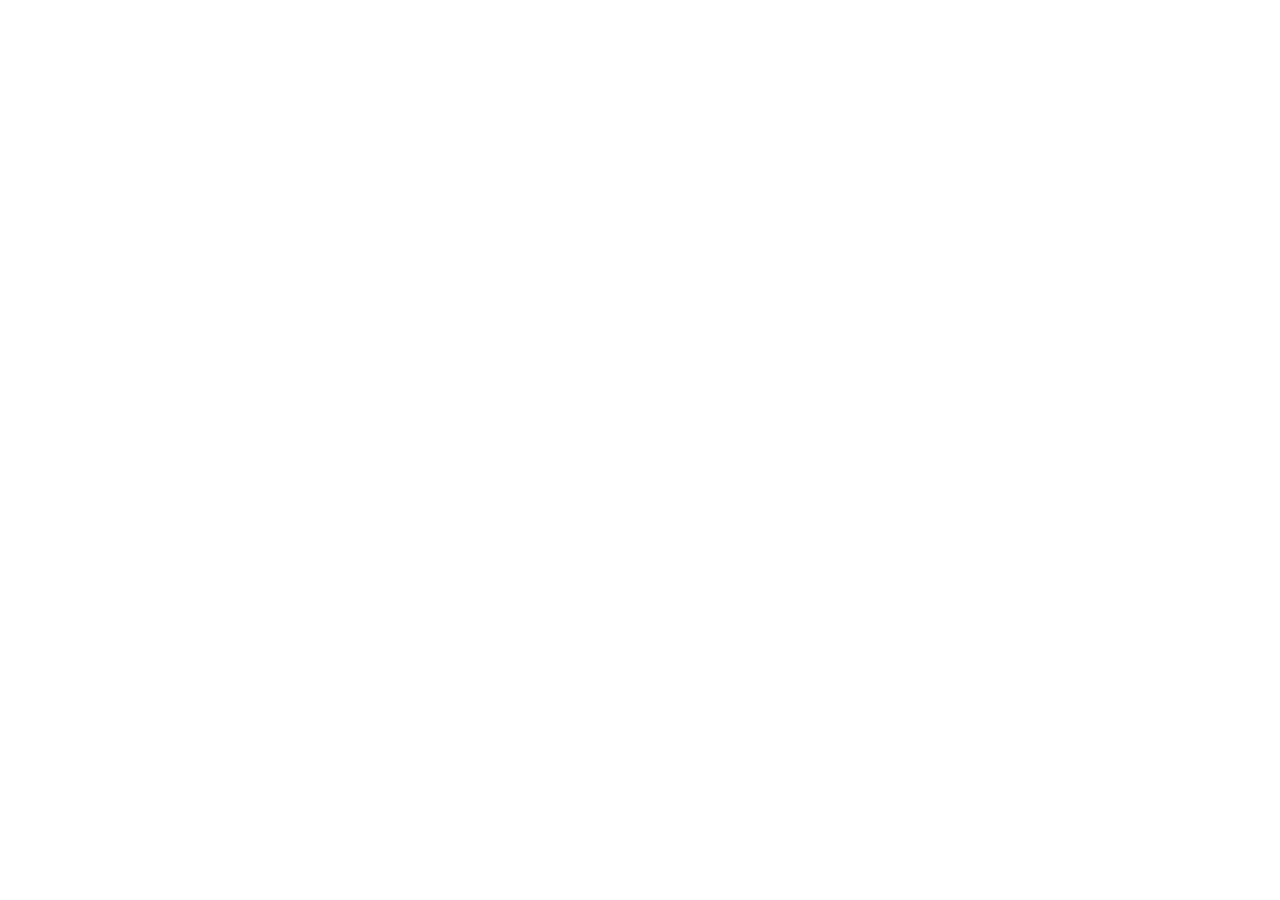
==== index.html @ 92ff5e2b "Initial commit from remix" ====
<!DOCTYPE html>
<html lang="pt-BR">
  <head>
    <meta charset="UTF-8" />
    <meta name="viewport" content="width=device-width, initial-scale=1.0" />
    <title>Arte Toldo - Toldos e Coberturas | Porto Velho - RO</title>
    <meta name="description" content="Arte Toldo: mais de 20 anos no mercado oferecendo toldos fixos, retráteis e soluções personalizadas. Orçamento gratuito em Porto Velho - RO." />
    <meta name="author" content="Arte Toldo" />
    <meta name="keywords" content="toldo, tenda, cobertura, porto velho, rondônia, toldo fixo, toldo retrátil" />

    <!-- Favicon -->
    <link rel="icon" href="/lovable-uploads/05e7ad14-3936-4e92-847f-300a1eeb16da.png" type="image/png">

    <!-- Open Graph -->
    <meta property="og:title" content="Arte Toldo - Um legado em tendas e toldos | Porto Velho - RO" />
    <meta property="og:description" content="Arte Toldo: mais de 20 anos no mercado oferecendo toldos fixos, retráteis e soluções personalizadas. Orçamento gratuito em Porto Velho - RO." />
    <meta property="og:type" content="website" />
    <meta property="og:url" content="https://www.artetoldo.com" />
    <meta property="og:image" content="/lovable-uploads/05e7ad14-3936-4e92-847f-300a1eeb16da.png" />
    <meta property="og:locale" content="pt_BR" />

    <!-- Twitter Card -->
    <meta name="twitter:card" content="summary_large_image" />
    <meta name="twitter:title" content="Arte Toldo - Um legado em tendas e toldos | Porto Velho - RO" />
    <meta name="twitter:description" content="Arte Toldo: mais de 20 anos no mercado oferecendo toldos fixos, retráteis e soluções personalizadas. Orçamento gratuito em Porto Velho - RO." />
    <meta name="twitter:image" content="/lovable-uploads/05e7ad14-3936-4e92-847f-300a1eeb16da.png" />

    <link rel="canonical" href="https://www.artetoldo.com" />
    
    <!-- Google tag (gtag.js) -->
    <script async src="https://www.googletagmanager.com/gtag/js?id=AW-17529653649"></script>
    <script>
      window.dataLayer = window.dataLayer || [];
      function gtag(){dataLayer.push(arguments);}
      gtag('js', new Date());
      gtag('config', 'AW-17529653649');
    </script>
  </head>
  <body>
    <div id="root"></div>
    <script type="module" src="/src/main.tsx"></script>
  </body>
</html>
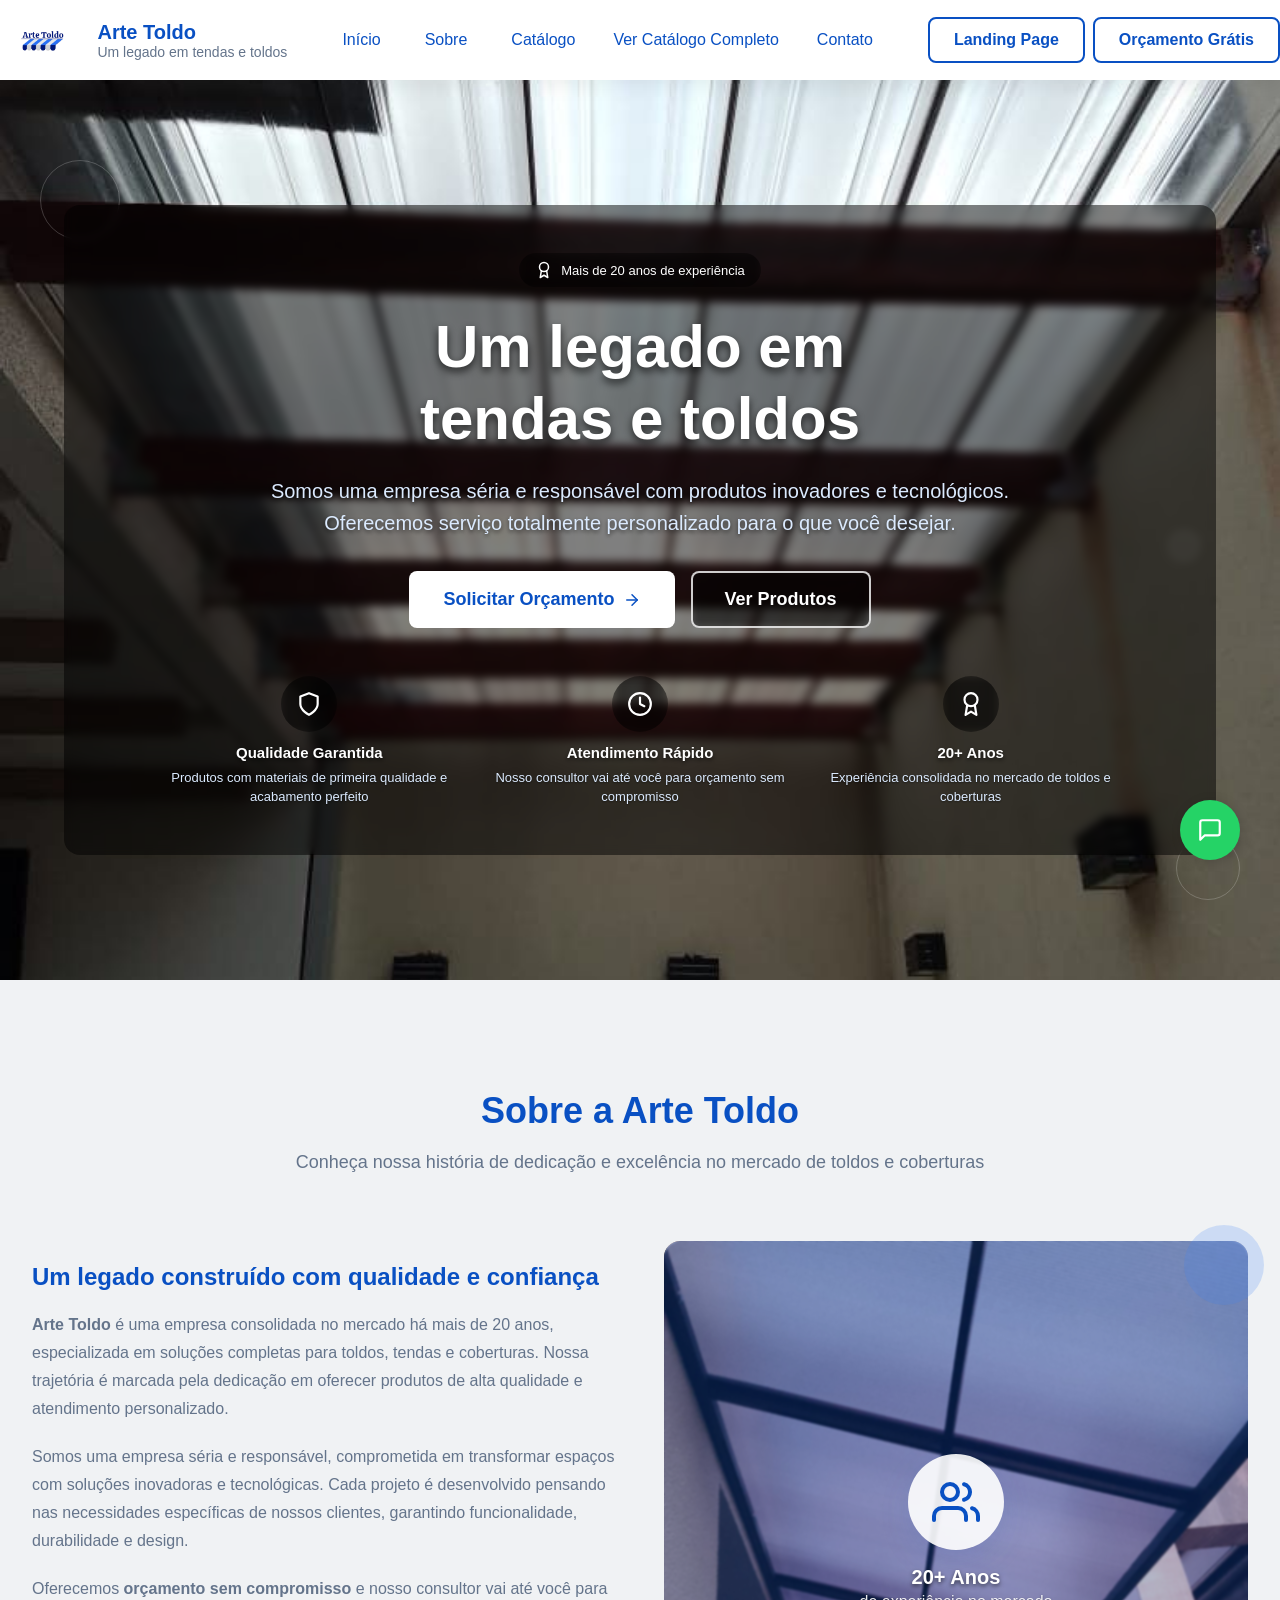
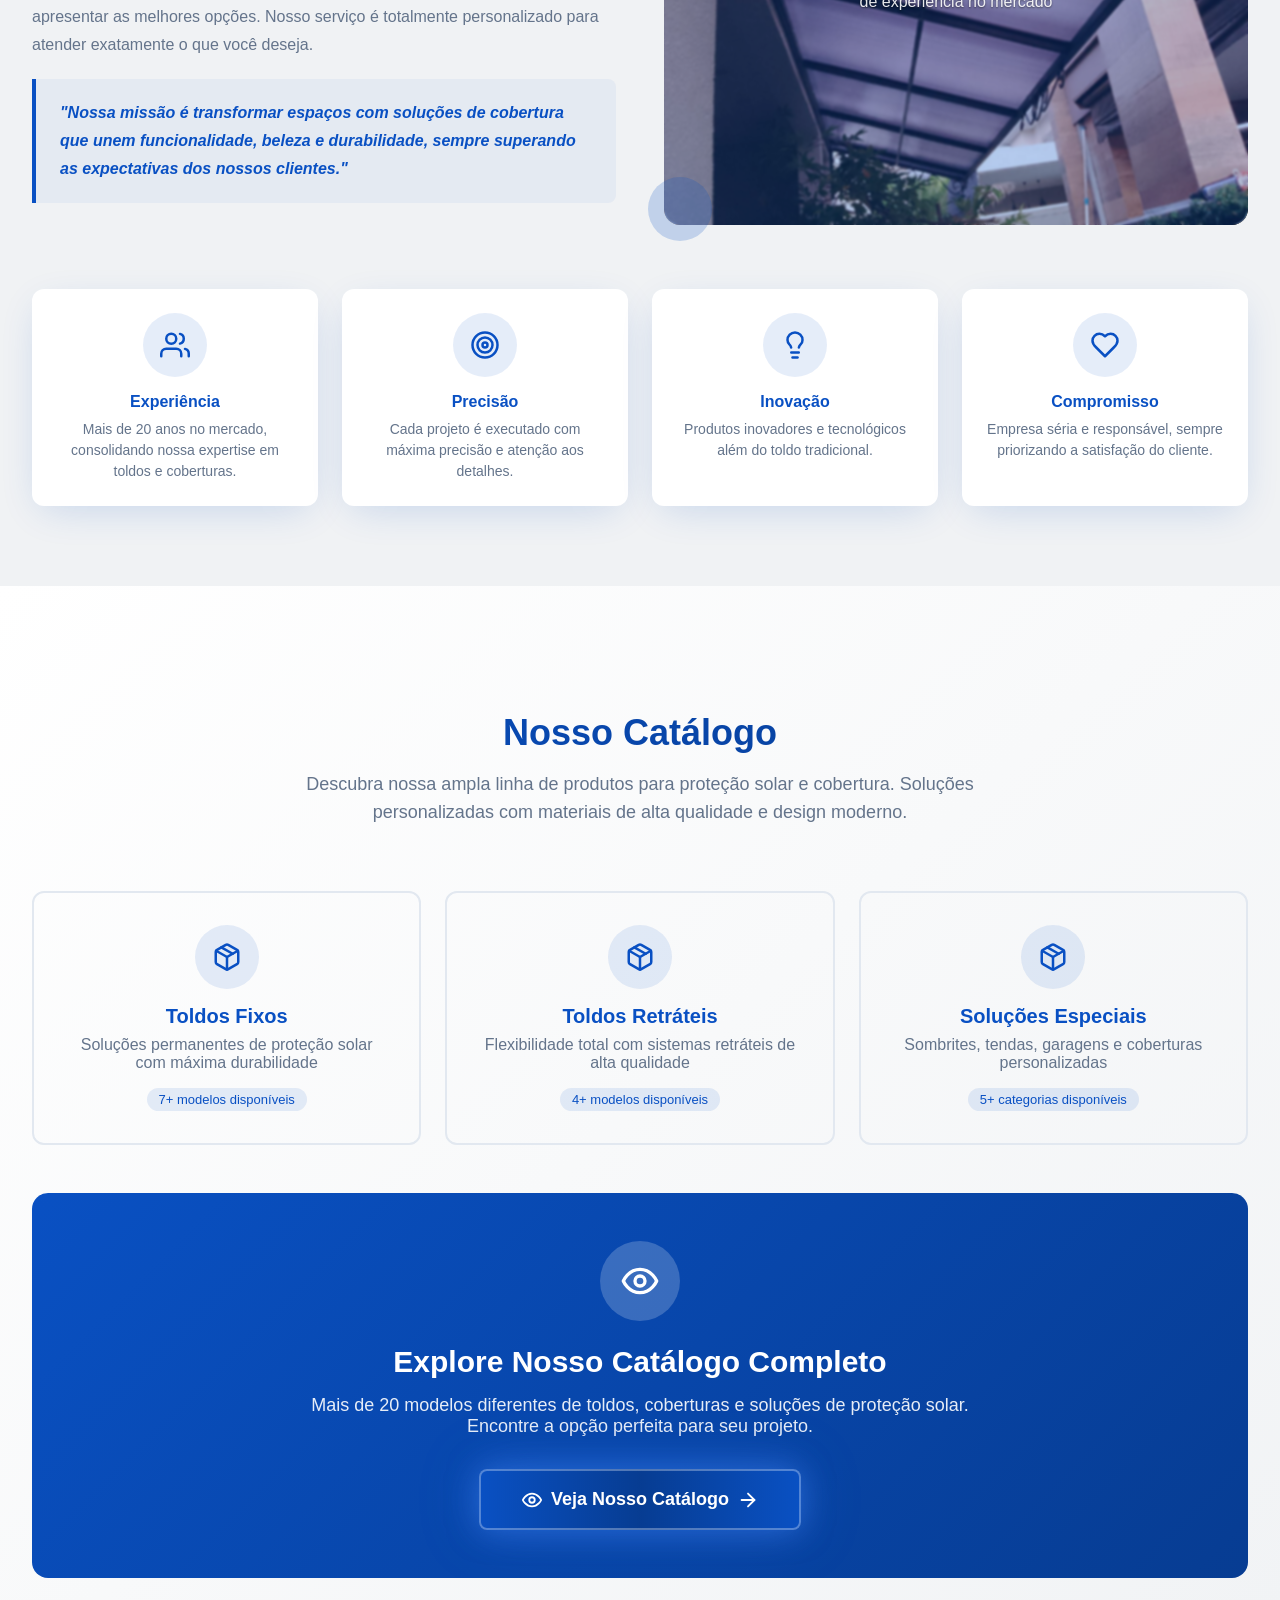
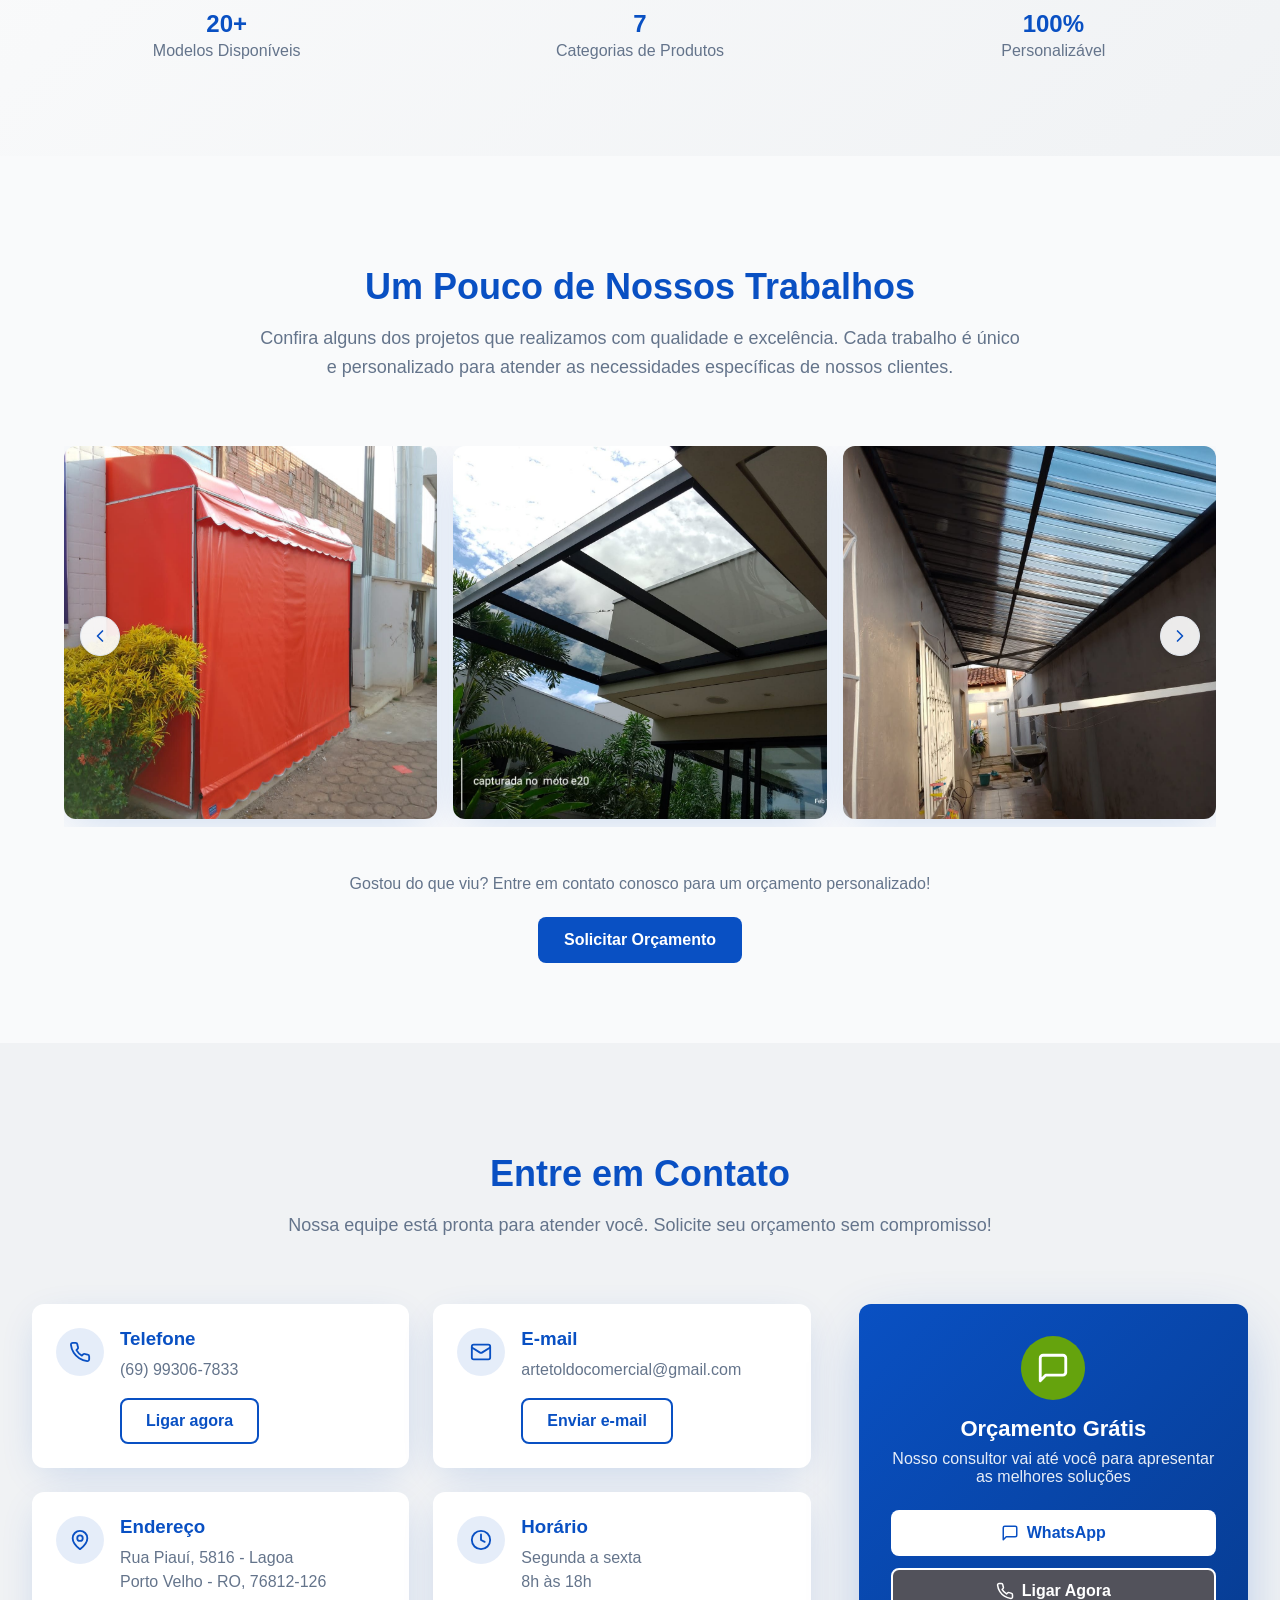
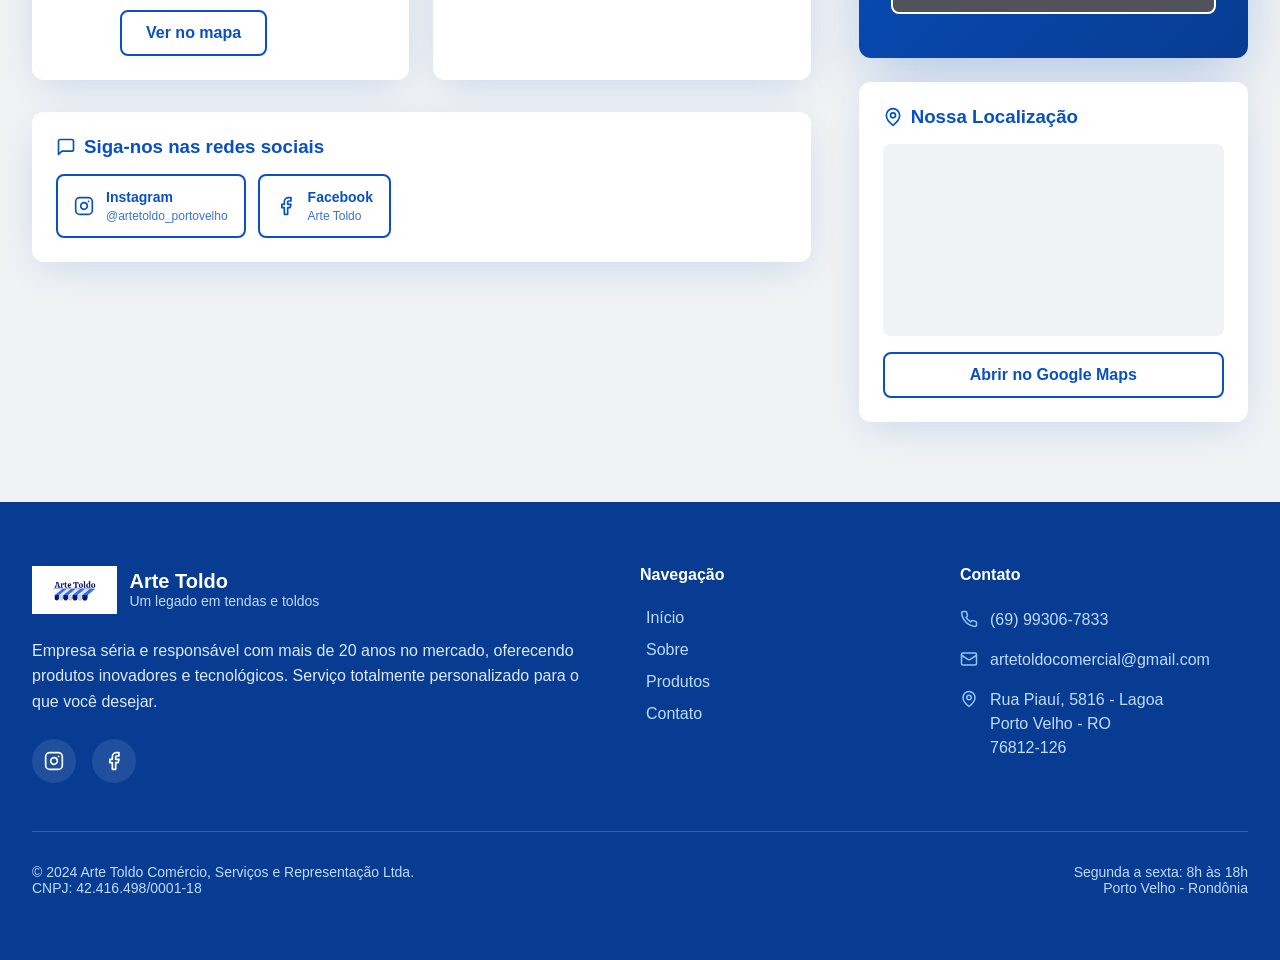
==== commit ef98ed88: "Sincroniza refatoração React -> HTML estático" ====
--- a/index.html
+++ b/index.html
@@ -1,44 +1,481 @@
-
 <!DOCTYPE html>
 <html lang="pt-BR">
-  <head>
-    <meta charset="UTF-8" />
-    <meta name="viewport" content="width=device-width, initial-scale=1.0" />
-    <title>Arte Toldo - Toldos e Coberturas | Porto Velho - RO</title>
-    <meta name="description" content="Arte Toldo: mais de 20 anos no mercado oferecendo toldos fixos, retráteis e soluções personalizadas. Orçamento gratuito em Porto Velho - RO." />
-    <meta name="author" content="Arte Toldo" />
-    <meta name="keywords" content="toldo, tenda, cobertura, porto velho, rondônia, toldo fixo, toldo retrátil" />
-
-    <!-- Favicon -->
-    <link rel="icon" href="/lovable-uploads/05e7ad14-3936-4e92-847f-300a1eeb16da.png" type="image/png">
-
-    <!-- Open Graph -->
-    <meta property="og:title" content="Arte Toldo - Um legado em tendas e toldos | Porto Velho - RO" />
-    <meta property="og:description" content="Arte Toldo: mais de 20 anos no mercado oferecendo toldos fixos, retráteis e soluções personalizadas. Orçamento gratuito em Porto Velho - RO." />
-    <meta property="og:type" content="website" />
-    <meta property="og:url" content="https://www.artetoldo.com" />
-    <meta property="og:image" content="/lovable-uploads/05e7ad14-3936-4e92-847f-300a1eeb16da.png" />
-    <meta property="og:locale" content="pt_BR" />
-
-    <!-- Twitter Card -->
-    <meta name="twitter:card" content="summary_large_image" />
-    <meta name="twitter:title" content="Arte Toldo - Um legado em tendas e toldos | Porto Velho - RO" />
-    <meta name="twitter:description" content="Arte Toldo: mais de 20 anos no mercado oferecendo toldos fixos, retráteis e soluções personalizadas. Orçamento gratuito em Porto Velho - RO." />
-    <meta name="twitter:image" content="/lovable-uploads/05e7ad14-3936-4e92-847f-300a1eeb16da.png" />
-
-    <link rel="canonical" href="https://www.artetoldo.com" />
-    
-    <!-- Google tag (gtag.js) -->
-    <script async src="https://www.googletagmanager.com/gtag/js?id=AW-17529653649"></script>
-    <script>
-      window.dataLayer = window.dataLayer || [];
-      function gtag(){dataLayer.push(arguments);}
-      gtag('js', new Date());
-      gtag('config', 'AW-17529653649');
-    </script>
-  </head>
-  <body>
-    <div id="root"></div>
-    <script type="module" src="/src/main.tsx"></script>
-  </body>
+<head>
+  <meta charset="UTF-8" />
+  <meta name="viewport" content="width=device-width, initial-scale=1.0" />
+  <title>Arte Toldo - Toldos e Coberturas | Porto Velho - RO</title>
+  <meta name="description" content="Arte Toldo: mais de 20 anos no mercado oferecendo toldos fixos, retráteis e soluções personalizadas. Orçamento gratuito em Porto Velho - RO." />
+  <meta name="author" content="Arte Toldo" />
+  <meta name="keywords" content="toldo, tenda, cobertura, porto velho, rondônia, toldo fixo, toldo retrátil" />
+
+  <link rel="icon" href="images/logo.png" type="image/png">
+
+  <meta property="og:title" content="Arte Toldo - Um legado em tendas e toldos | Porto Velho - RO" />
+  <meta property="og:description" content="Arte Toldo: mais de 20 anos no mercado oferecendo toldos fixos, retráteis e soluções personalizadas. Orçamento gratuito em Porto Velho - RO." />
+  <meta property="og:type" content="website" />
+  <meta property="og:image" content="images/logo.png" />
+  <meta property="og:locale" content="pt_BR" />
+
+  <meta name="twitter:card" content="summary_large_image" />
+  <meta name="twitter:title" content="Arte Toldo - Um legado em tendas e toldos | Porto Velho - RO" />
+  <meta name="twitter:description" content="Arte Toldo: mais de 20 anos no mercado oferecendo toldos fixos, retráteis e soluções personalizadas. Orçamento gratuito em Porto Velho - RO." />
+  <meta name="twitter:image" content="images/logo.png" />
+
+  <link rel="stylesheet" href="css/style.css">
+</head>
+<body>
+
+  <header class="header">
+    <div class="container header-inner">
+      <a href="index.html" class="header-logo">
+        <img src="images/logo.png" alt="Arte Toldo - Logo">
+        <div class="header-logo-text">
+          <h1>Arte Toldo</h1>
+          <p>Um legado em tendas e toldos</p>
+        </div>
+      </a>
+
+      <nav class="header-nav">
+        <button data-scroll="inicio">Início</button>
+        <button data-scroll="sobre">Sobre</button>
+        <button data-scroll="produtos">Catálogo</button>
+        <a href="catalogo.html">Ver Catálogo Completo</a>
+        <button data-scroll="contato">Contato</button>
+      </nav>
+
+      <div class="header-cta">
+        <a href="https://lp.artetoldo.com.br" target="_blank" rel="noopener noreferrer" class="btn btn-outline">Landing Page</a>
+        <button class="btn btn-outline" data-scroll="contato">Orçamento Grátis</button>
+      </div>
+
+      <button class="header-toggle" id="menuToggle" aria-label="Abrir menu">
+        <svg id="iconMenu" width="24" height="24" viewBox="0 0 24 24" fill="none" stroke="currentColor" stroke-width="2" stroke-linecap="round" stroke-linejoin="round"><line x1="4" y1="12" x2="20" y2="12"/><line x1="4" y1="6" x2="20" y2="6"/><line x1="4" y1="18" x2="20" y2="18"/></svg>
+        <svg id="iconClose" width="24" height="24" viewBox="0 0 24 24" fill="none" stroke="currentColor" stroke-width="2" stroke-linecap="round" stroke-linejoin="round" style="display:none"><line x1="18" y1="6" x2="6" y2="18"/><line x1="6" y1="6" x2="18" y2="18"/></svg>
+      </button>
+    </div>
+
+    <div class="header-mobile-menu" id="mobileMenu">
+      <div class="container">
+        <nav class="header-mobile-nav">
+          <button data-scroll="inicio">Início</button>
+          <button data-scroll="sobre">Sobre</button>
+          <button data-scroll="produtos">Catálogo</button>
+          <a href="catalogo.html">Ver Catálogo Completo</a>
+          <button data-scroll="contato">Contato</button>
+          <a href="https://lp.artetoldo.com.br" target="_blank" rel="noopener noreferrer" class="btn btn-outline btn-full">Landing Page</a>
+          <button class="btn btn-solid btn-full" data-scroll="contato">Orçamento Grátis</button>
+        </nav>
+      </div>
+    </div>
+  </header>
+
+  <section id="inicio" class="hero">
+    <div class="hero-bg" id="heroBg">
+      <div class="hero-bg-slide active" style="background-image:url('images/hero-1.jpg')"></div>
+      <div class="hero-bg-slide" style="background-image:url('images/hero-2.jpg')"></div>
+      <div class="hero-bg-slide" style="background-image:url('images/hero-3.jpg')"></div>
+      <div class="hero-bg-slide" style="background-image:url('images/hero-4.jpg')"></div>
+      <div class="hero-bg-slide" style="background-image:url('images/hero-5.jpg')"></div>
+    </div>
+
+    <div class="container hero-content">
+      <div class="hero-box">
+        <div class="hero-badge">
+          <svg width="18" height="18" viewBox="0 0 24 24" fill="none" stroke="currentColor" stroke-width="2" stroke-linecap="round" stroke-linejoin="round"><circle cx="12" cy="8" r="6"/><path d="M15.477 12.89 17 22l-5-3-5 3 1.523-9.11"/></svg>
+          <span>Mais de 20 anos de experiência</span>
+        </div>
+
+        <h1 class="hero-title">
+          Um legado em
+          <span>tendas e toldos</span>
+        </h1>
+
+        <p class="hero-subtitle">
+          Somos uma empresa séria e responsável com produtos inovadores e tecnológicos.
+          Oferecemos serviço totalmente personalizado para o que você desejar.
+        </p>
+
+        <div class="hero-actions">
+          <button class="btn btn-primary btn-lg" data-scroll="contato">
+            Solicitar Orçamento
+            <svg width="18" height="18" viewBox="0 0 24 24" fill="none" stroke="currentColor" stroke-width="2" stroke-linecap="round" stroke-linejoin="round"><line x1="5" y1="12" x2="19" y2="12"/><polyline points="12 5 19 12 12 19"/></svg>
+          </button>
+          <button class="btn btn-outline-white btn-lg" data-scroll="produtos">Ver Produtos</button>
+        </div>
+
+        <div class="hero-features">
+          <div class="hero-feature">
+            <div class="hero-feature-icon">
+              <svg width="26" height="26" viewBox="0 0 24 24" fill="none" stroke="currentColor" stroke-width="2" stroke-linecap="round" stroke-linejoin="round"><path d="M12 22s8-4 8-10V5l-8-3-8 3v7c0 6 8 10 8 10Z"/></svg>
+            </div>
+            <h3>Qualidade Garantida</h3>
+            <p>Produtos com materiais de primeira qualidade e acabamento perfeito</p>
+          </div>
+          <div class="hero-feature">
+            <div class="hero-feature-icon">
+              <svg width="26" height="26" viewBox="0 0 24 24" fill="none" stroke="currentColor" stroke-width="2" stroke-linecap="round" stroke-linejoin="round"><circle cx="12" cy="12" r="10"/><polyline points="12 6 12 12 16 14"/></svg>
+            </div>
+            <h3>Atendimento Rápido</h3>
+            <p>Nosso consultor vai até você para orçamento sem compromisso</p>
+          </div>
+          <div class="hero-feature">
+            <div class="hero-feature-icon">
+              <svg width="26" height="26" viewBox="0 0 24 24" fill="none" stroke="currentColor" stroke-width="2" stroke-linecap="round" stroke-linejoin="round"><circle cx="12" cy="8" r="6"/><path d="M15.477 12.89 17 22l-5-3-5 3 1.523-9.11"/></svg>
+            </div>
+            <h3>20+ Anos</h3>
+            <p>Experiência consolidada no mercado de toldos e coberturas</p>
+          </div>
+        </div>
+      </div>
+    </div>
+
+    <div class="hero-deco hero-deco-1"></div>
+    <div class="hero-deco hero-deco-2"></div>
+    <div class="hero-deco hero-deco-3"></div>
+  </section>
+
+  <section id="sobre" class="about">
+    <div class="container">
+      <div class="section-header">
+        <h2 class="section-title">Sobre a Arte Toldo</h2>
+        <p class="section-subtitle">Conheça nossa história de dedicação e excelência no mercado de toldos e coberturas</p>
+      </div>
+
+      <div class="about-grid">
+        <div class="about-text">
+          <h3>Um legado construído com qualidade e confiança</h3>
+          <p><strong>Arte Toldo</strong> é uma empresa consolidada no mercado há mais de 20 anos, especializada em soluções completas para toldos, tendas e coberturas. Nossa trajetória é marcada pela dedicação em oferecer produtos de alta qualidade e atendimento personalizado.</p>
+          <p>Somos uma empresa séria e responsável, comprometida em transformar espaços com soluções inovadoras e tecnológicas. Cada projeto é desenvolvido pensando nas necessidades específicas de nossos clientes, garantindo funcionalidade, durabilidade e design.</p>
+          <p>Oferecemos <strong>orçamento sem compromisso</strong> e nosso consultor vai até você para apresentar as melhores opções. Nosso serviço é totalmente personalizado para atender exatamente o que você deseja.</p>
+          <div class="about-quote">
+            <p>"Nossa missão é transformar espaços com soluções de cobertura que unem funcionalidade, beleza e durabilidade, sempre superando as expectativas dos nossos clientes."</p>
+          </div>
+        </div>
+
+        <div class="about-image-wrap">
+          <div class="about-image" style="background-image:url('images/about.jpg')">
+            <div class="about-image-content">
+              <div class="about-image-badge">
+                <svg width="48" height="48" viewBox="0 0 24 24" fill="none" stroke="currentColor" stroke-width="2" stroke-linecap="round" stroke-linejoin="round"><path d="M17 21v-2a4 4 0 0 0-4-4H5a4 4 0 0 0-4 4v2"/><circle cx="9" cy="7" r="4"/><path d="M23 21v-2a4 4 0 0 0-3-3.87"/><path d="M16 3.13a4 4 0 0 1 0 7.75"/></svg>
+              </div>
+              <h4>20+ Anos</h4>
+              <p>de experiência no mercado</p>
+            </div>
+          </div>
+          <div class="about-deco about-deco-1"></div>
+          <div class="about-deco about-deco-2"></div>
+        </div>
+      </div>
+
+      <div class="about-values">
+        <div class="value-card">
+          <div class="value-icon">
+            <svg width="30" height="30" viewBox="0 0 24 24" fill="none" stroke="currentColor" stroke-width="2" stroke-linecap="round" stroke-linejoin="round"><path d="M17 21v-2a4 4 0 0 0-4-4H5a4 4 0 0 0-4 4v2"/><circle cx="9" cy="7" r="4"/><path d="M23 21v-2a4 4 0 0 0-3-3.87"/><path d="M16 3.13a4 4 0 0 1 0 7.75"/></svg>
+          </div>
+          <h4>Experiência</h4>
+          <p>Mais de 20 anos no mercado, consolidando nossa expertise em toldos e coberturas.</p>
+        </div>
+        <div class="value-card">
+          <div class="value-icon">
+            <svg width="30" height="30" viewBox="0 0 24 24" fill="none" stroke="currentColor" stroke-width="2" stroke-linecap="round" stroke-linejoin="round"><circle cx="12" cy="12" r="10"/><circle cx="12" cy="12" r="6"/><circle cx="12" cy="12" r="2"/></svg>
+          </div>
+          <h4>Precisão</h4>
+          <p>Cada projeto é executado com máxima precisão e atenção aos detalhes.</p>
+        </div>
+        <div class="value-card">
+          <div class="value-icon">
+            <svg width="30" height="30" viewBox="0 0 24 24" fill="none" stroke="currentColor" stroke-width="2" stroke-linecap="round" stroke-linejoin="round"><path d="M9 18h6"/><path d="M10 22h4"/><path d="M15.09 14c.18-.98.65-1.74 1.41-2.5A4.65 4.65 0 0 0 18 8 6 6 0 0 0 6 8c0 1 .23 2.23 1.5 3.5A4.61 4.61 0 0 1 8.91 14"/></svg>
+          </div>
+          <h4>Inovação</h4>
+          <p>Produtos inovadores e tecnológicos além do toldo tradicional.</p>
+        </div>
+        <div class="value-card">
+          <div class="value-icon">
+            <svg width="30" height="30" viewBox="0 0 24 24" fill="none" stroke="currentColor" stroke-width="2" stroke-linecap="round" stroke-linejoin="round"><path d="M19 14c1.49-1.46 3-3.21 3-5.5A5.5 5.5 0 0 0 16.5 3c-1.76 0-3 .5-4.5 2-1.5-1.5-2.74-2-4.5-2A5.5 5.5 0 0 0 2 8.5c0 2.3 1.5 4.05 3 5.5l7 7Z"/></svg>
+          </div>
+          <h4>Compromisso</h4>
+          <p>Empresa séria e responsável, sempre priorizando a satisfação do cliente.</p>
+        </div>
+      </div>
+    </div>
+  </section>
+
+  <section id="produtos" class="products">
+    <div class="container">
+      <div class="section-header">
+        <h2 class="section-title">Nosso Catálogo</h2>
+        <p class="section-subtitle">Descubra nossa ampla linha de produtos para proteção solar e cobertura. Soluções personalizadas com materiais de alta qualidade e design moderno.</p>
+      </div>
+
+      <div class="products-grid">
+        <div class="product-card">
+          <div class="product-icon">
+            <svg width="30" height="30" viewBox="0 0 24 24" fill="none" stroke="currentColor" stroke-width="2" stroke-linecap="round" stroke-linejoin="round"><path d="m7.5 4.27 9 5.15"/><path d="M21 8a2 2 0 0 0-1-1.73l-7-4a2 2 0 0 0-2 0l-7 4A2 2 0 0 0 3 8v8a2 2 0 0 0 1 1.73l7 4a2 2 0 0 0 2 0l7-4A2 2 0 0 0 21 16Z"/><path d="m3.3 7 8.7 5 8.7-5"/><path d="M12 22V12"/></svg>
+          </div>
+          <h3>Toldos Fixos</h3>
+          <p>Soluções permanentes de proteção solar com máxima durabilidade</p>
+          <span class="product-tag">7+ modelos disponíveis</span>
+        </div>
+        <div class="product-card">
+          <div class="product-icon">
+            <svg width="30" height="30" viewBox="0 0 24 24" fill="none" stroke="currentColor" stroke-width="2" stroke-linecap="round" stroke-linejoin="round"><path d="m7.5 4.27 9 5.15"/><path d="M21 8a2 2 0 0 0-1-1.73l-7-4a2 2 0 0 0-2 0l-7 4A2 2 0 0 0 3 8v8a2 2 0 0 0 1 1.73l7 4a2 2 0 0 0 2 0l7-4A2 2 0 0 0 21 16Z"/><path d="m3.3 7 8.7 5 8.7-5"/><path d="M12 22V12"/></svg>
+          </div>
+          <h3>Toldos Retráteis</h3>
+          <p>Flexibilidade total com sistemas retráteis de alta qualidade</p>
+          <span class="product-tag">4+ modelos disponíveis</span>
+        </div>
+        <div class="product-card">
+          <div class="product-icon">
+            <svg width="30" height="30" viewBox="0 0 24 24" fill="none" stroke="currentColor" stroke-width="2" stroke-linecap="round" stroke-linejoin="round"><path d="m7.5 4.27 9 5.15"/><path d="M21 8a2 2 0 0 0-1-1.73l-7-4a2 2 0 0 0-2 0l-7 4A2 2 0 0 0 3 8v8a2 2 0 0 0 1 1.73l7 4a2 2 0 0 0 2 0l7-4A2 2 0 0 0 21 16Z"/><path d="m3.3 7 8.7 5 8.7-5"/><path d="M12 22V12"/></svg>
+          </div>
+          <h3>Soluções Especiais</h3>
+          <p>Sombrites, tendas, garagens e coberturas personalizadas</p>
+          <span class="product-tag">5+ categorias disponíveis</span>
+        </div>
+      </div>
+
+      <div class="products-cta">
+        <div class="products-cta-box">
+          <div class="products-cta-icon">
+            <svg width="40" height="40" viewBox="0 0 24 24" fill="none" stroke="currentColor" stroke-width="2" stroke-linecap="round" stroke-linejoin="round"><path d="M2 12s3-7 10-7 10 7 10 7-3 7-10 7-10-7-10-7Z"/><circle cx="12" cy="12" r="3"/></svg>
+          </div>
+          <h3>Explore Nosso Catálogo Completo</h3>
+          <p>Mais de 20 modelos diferentes de toldos, coberturas e soluções de proteção solar. Encontre a opção perfeita para seu projeto.</p>
+          <a href="catalogo.html" class="btn btn-catalog">
+            <svg width="22" height="22" viewBox="0 0 24 24" fill="none" stroke="currentColor" stroke-width="2" stroke-linecap="round" stroke-linejoin="round"><path d="M2 12s3-7 10-7 10 7 10 7-3 7-10 7-10-7-10-7Z"/><circle cx="12" cy="12" r="3"/></svg>
+            <span>Veja Nosso Catálogo</span>
+            <svg width="22" height="22" viewBox="0 0 24 24" fill="none" stroke="currentColor" stroke-width="2" stroke-linecap="round" stroke-linejoin="round"><line x1="5" y1="12" x2="19" y2="12"/><polyline points="12 5 19 12 12 19"/></svg>
+          </a>
+        </div>
+
+        <div class="products-stats">
+          <div>
+            <div class="stat-number">20+</div>
+            <div class="stat-label">Modelos Disponíveis</div>
+          </div>
+          <div>
+            <div class="stat-number">7</div>
+            <div class="stat-label">Categorias de Produtos</div>
+          </div>
+          <div>
+            <div class="stat-number">100%</div>
+            <div class="stat-label">Personalizável</div>
+          </div>
+        </div>
+      </div>
+    </div>
+  </section>
+
+  <section id="trabalhos" class="gallery">
+    <div class="container">
+      <div class="section-header">
+        <h2 class="section-title">Um Pouco de Nossos Trabalhos</h2>
+        <p class="section-subtitle">Confira alguns dos projetos que realizamos com qualidade e excelência. Cada trabalho é único e personalizado para atender as necessidades específicas de nossos clientes.</p>
+      </div>
+
+      <div class="gallery-carousel">
+        <button class="gallery-nav prev" id="galPrev" aria-label="Anterior">
+          <svg width="20" height="20" viewBox="0 0 24 24" fill="none" stroke="currentColor" stroke-width="2" stroke-linecap="round" stroke-linejoin="round"><polyline points="15 18 9 12 15 6"/></svg>
+        </button>
+        <div class="gallery-track" id="galTrack">
+          <div class="gallery-item"><div class="gallery-card"><img src="images/gallery-1.jpg" alt="Toldo retrátil vermelho instalado" loading="lazy"></div></div>
+          <div class="gallery-item"><div class="gallery-card"><img src="images/gallery-2.jpg" alt="Cobertura em policarbonato com estrutura metálica" loading="lazy"></div></div>
+          <div class="gallery-item"><div class="gallery-card"><img src="images/gallery-3.jpg" alt="Toldo de passarela com material translúcido" loading="lazy"></div></div>
+          <div class="gallery-item"><div class="gallery-card"><img src="images/gallery-4.jpg" alt="Cobertura estrutural com policarbonato alveolar" loading="lazy"></div></div>
+          <div class="gallery-item"><div class="gallery-card"><img src="images/gallery-5.jpg" alt="Toldo para garagem com cortinas laterais" loading="lazy"></div></div>
+          <div class="gallery-item"><div class="gallery-card"><img src="images/gallery-6.jpg" alt="Cobertura curva em policarbonato" loading="lazy"></div></div>
+          <div class="gallery-item"><div class="gallery-card"><img src="images/gallery-7.jpg" alt="Pergolado com cobertura em policarbonato" loading="lazy"></div></div>
+          <div class="gallery-item"><div class="gallery-card"><img src="images/gallery-8.jpg" alt="Cobertura para estacionamento" loading="lazy"></div></div>
+          <div class="gallery-item"><div class="gallery-card"><img src="images/gallery-9.jpg" alt="Toldo retrátil moderno instalado" loading="lazy"></div></div>
+          <div class="gallery-item"><div class="gallery-card"><img src="images/gallery-10.jpg" alt="Toldo retrátil lateral instalado em área externa" loading="lazy"></div></div>
+          <div class="gallery-item"><div class="gallery-card"><img src="images/gallery-11.jpg" alt="Cortinas laterais para varanda com estrutura em alvenaria" loading="lazy"></div></div>
+          <div class="gallery-item"><div class="gallery-card"><img src="images/gallery-12.jpg" alt="Cobertura metálica para garagem com estrutura robusta" loading="lazy"></div></div>
+        </div>
+        <button class="gallery-nav next" id="galNext" aria-label="Próximo">
+          <svg width="20" height="20" viewBox="0 0 24 24" fill="none" stroke="currentColor" stroke-width="2" stroke-linecap="round" stroke-linejoin="round"><polyline points="9 18 15 12 9 6"/></svg>
+        </button>
+      </div>
+
+      <div class="gallery-footer">
+        <p>Gostou do que viu? Entre em contato conosco para um orçamento personalizado!</p>
+        <button class="btn btn-solid" data-scroll="contato">Solicitar Orçamento</button>
+      </div>
+    </div>
+  </section>
+
+  <section id="contato" class="contact">
+    <div class="container">
+      <div class="section-header">
+        <h2 class="section-title">Entre em Contato</h2>
+        <p class="section-subtitle">Nossa equipe está pronta para atender você. Solicite seu orçamento sem compromisso!</p>
+      </div>
+
+      <div class="contact-grid">
+        <div>
+          <div class="contact-info-grid">
+            <div class="contact-card">
+              <div class="contact-card-icon">
+                <svg width="22" height="22" viewBox="0 0 24 24" fill="none" stroke="currentColor" stroke-width="2" stroke-linecap="round" stroke-linejoin="round"><path d="M22 16.92v3a2 2 0 0 1-2.18 2 19.79 19.79 0 0 1-8.63-3.07 19.5 19.5 0 0 1-6-6 19.79 19.79 0 0 1-3.07-8.67A2 2 0 0 1 4.11 2h3a2 2 0 0 1 2 1.72c.127.96.361 1.903.7 2.81a2 2 0 0 1-.45 2.11L8.09 9.91a16 16 0 0 0 6 6l1.27-1.27a2 2 0 0 1 2.11-.45c.907.339 1.85.573 2.81.7A2 2 0 0 1 22 16.92z"/></svg>
+              </div>
+              <div>
+                <h3>Telefone</h3>
+                <p>(69) 99306-7833</p>
+                <a href="https://wa.me/5569993067833" target="_blank" rel="noopener noreferrer" class="btn btn-outline">Ligar agora</a>
+              </div>
+            </div>
+            <div class="contact-card">
+              <div class="contact-card-icon">
+                <svg width="22" height="22" viewBox="0 0 24 24" fill="none" stroke="currentColor" stroke-width="2" stroke-linecap="round" stroke-linejoin="round"><rect x="2" y="4" width="20" height="16" rx="2"/><path d="m22 7-8.97 5.7a1.94 1.94 0 0 1-2.06 0L2 7"/></svg>
+              </div>
+              <div>
+                <h3>E-mail</h3>
+                <p>artetoldocomercial@gmail.com</p>
+                <a href="mailto:artetoldocomercial@gmail.com" class="btn btn-outline">Enviar e-mail</a>
+              </div>
+            </div>
+            <div class="contact-card">
+              <div class="contact-card-icon">
+                <svg width="22" height="22" viewBox="0 0 24 24" fill="none" stroke="currentColor" stroke-width="2" stroke-linecap="round" stroke-linejoin="round"><path d="M20 10c0 6-8 12-8 12s-8-6-8-12a8 8 0 0 1 16 0Z"/><circle cx="12" cy="10" r="3"/></svg>
+              </div>
+              <div>
+                <h3>Endereço</h3>
+                <p>Rua Piauí, 5816 - Lagoa
+Porto Velho - RO, 76812-126</p>
+                <a href="https://share.google/5aivFj5AS0SQsAMkg" target="_blank" rel="noopener noreferrer" class="btn btn-outline">Ver no mapa</a>
+              </div>
+            </div>
+            <div class="contact-card">
+              <div class="contact-card-icon">
+                <svg width="22" height="22" viewBox="0 0 24 24" fill="none" stroke="currentColor" stroke-width="2" stroke-linecap="round" stroke-linejoin="round"><circle cx="12" cy="12" r="10"/><polyline points="12 6 12 12 16 14"/></svg>
+              </div>
+              <div>
+                <h3>Horário</h3>
+                <p>Segunda a sexta
+8h às 18h</p>
+              </div>
+            </div>
+          </div>
+
+          <div class="social-card">
+            <h3>
+              <svg width="20" height="20" viewBox="0 0 24 24" fill="none" stroke="currentColor" stroke-width="2" stroke-linecap="round" stroke-linejoin="round"><path d="M21 15a2 2 0 0 1-2 2H7l-4 4V5a2 2 0 0 1 2-2h14a2 2 0 0 1 2 2z"/></svg>
+              Siga-nos nas redes sociais
+            </h3>
+            <div class="social-links">
+              <a href="https://instagram.com/artetoldo_portovelho" target="_blank" rel="noopener noreferrer" class="social-link">
+                <svg width="20" height="20" viewBox="0 0 24 24" fill="none" stroke="currentColor" stroke-width="2" stroke-linecap="round" stroke-linejoin="round"><rect x="2" y="2" width="20" height="20" rx="5"/><path d="M16 11.37A4 4 0 1 1 12.63 8 4 4 0 0 1 16 11.37z"/><line x1="17.5" y1="6.5" x2="17.51" y2="6.5"/></svg>
+                <span><span class="name">Instagram</span><br><span class="handle">@artetoldo_portovelho</span></span>
+              </a>
+              <a href="https://www.facebook.com/share/19fJfhdKqo/" target="_blank" rel="noopener noreferrer" class="social-link">
+                <svg width="20" height="20" viewBox="0 0 24 24" fill="none" stroke="currentColor" stroke-width="2" stroke-linecap="round" stroke-linejoin="round"><path d="M18 2h-3a5 5 0 0 0-5 5v3H7v4h3v8h4v-8h3l1-4h-4V7a1 1 0 0 1 1-1h3z"/></svg>
+                <span><span class="name">Facebook</span><br><span class="handle">Arte Toldo</span></span>
+              </a>
+            </div>
+          </div>
+        </div>
+
+        <div class="contact-side">
+          <div class="cta-card">
+            <div class="cta-card-icon">
+              <svg width="34" height="34" viewBox="0 0 24 24" fill="none" stroke="currentColor" stroke-width="2" stroke-linecap="round" stroke-linejoin="round"><path d="M21 15a2 2 0 0 1-2 2H7l-4 4V5a2 2 0 0 1 2-2h14a2 2 0 0 1 2 2z"/></svg>
+            </div>
+            <h3>Orçamento Grátis</h3>
+            <p>Nosso consultor vai até você para apresentar as melhores soluções</p>
+            <a href="https://wa.me/5569993067833?text=Ol%C3%A1!%20Gostaria%20de%20solicitar%20um%20or%C3%A7amento%20para%20toldo." target="_blank" rel="noopener noreferrer" class="btn btn-primary btn-full">
+              <svg width="18" height="18" viewBox="0 0 24 24" fill="none" stroke="currentColor" stroke-width="2" stroke-linecap="round" stroke-linejoin="round"><path d="M21 15a2 2 0 0 1-2 2H7l-4 4V5a2 2 0 0 1 2-2h14a2 2 0 0 1 2 2z"/></svg>
+              WhatsApp
+            </a>
+            <a href="tel:+5569993067833" class="btn btn-outline-white btn-full">
+              <svg width="18" height="18" viewBox="0 0 24 24" fill="none" stroke="currentColor" stroke-width="2" stroke-linecap="round" stroke-linejoin="round"><path d="M22 16.92v3a2 2 0 0 1-2.18 2 19.79 19.79 0 0 1-8.63-3.07 19.5 19.5 0 0 1-6-6 19.79 19.79 0 0 1-3.07-8.67A2 2 0 0 1 4.11 2h3a2 2 0 0 1 2 1.72c.127.96.361 1.903.7 2.81a2 2 0 0 1-.45 2.11L8.09 9.91a16 16 0 0 0 6 6l1.27-1.27a2 2 0 0 1 2.11-.45c.907.339 1.85.573 2.81.7A2 2 0 0 1 22 16.92z"/></svg>
+              Ligar Agora
+            </a>
+          </div>
+
+          <div class="map-card">
+            <h3>
+              <svg width="20" height="20" viewBox="0 0 24 24" fill="none" stroke="currentColor" stroke-width="2" stroke-linecap="round" stroke-linejoin="round"><path d="M20 10c0 6-8 12-8 12s-8-6-8-12a8 8 0 0 1 16 0Z"/><circle cx="12" cy="10" r="3"/></svg>
+              Nossa Localização
+            </h3>
+            <div class="map-frame">
+              <iframe src="https://www.google.com/maps/embed?pb=!1m18!1m12!1m3!1d3943.1234567890123!2d-63.87654321!3d-8.76543210!2m3!1f0!2f0!3f0!3m2!1i1024!2i768!4f13.1!3m3!1m2!1s0x0%3A0x0!2zOMKwNDUnNTEuNiJTIDYzwrA1Mic0Ny41Ilc!5e0!3m2!1spt-BR!2sbr!4v1234567890123!5m2!1spt-BR!2sbr" loading="lazy" referrerpolicy="no-referrer-when-downgrade" title="Localização da Arte Toldo"></iframe>
+            </div>
+            <a href="https://share.google/5aivFj5AS0SQsAMkg" target="_blank" rel="noopener noreferrer" class="btn btn-outline">Abrir no Google Maps</a>
+          </div>
+        </div>
+      </div>
+    </div>
+  </section>
+
+  <footer class="footer">
+    <div class="container">
+      <div class="footer-grid">
+        <div>
+          <div class="footer-brand">
+            <img src="images/logo.png" alt="Arte Toldo - Logo">
+            <div>
+              <h3>Arte Toldo</h3>
+              <p>Um legado em tendas e toldos</p>
+            </div>
+          </div>
+          <p class="footer-desc">Empresa séria e responsável com mais de 20 anos no mercado, oferecendo produtos inovadores e tecnológicos. Serviço totalmente personalizado para o que você desejar.</p>
+          <div class="footer-social">
+            <a href="https://instagram.com/artetoldo_portovelho" target="_blank" rel="noopener noreferrer" aria-label="Seguir no Instagram">
+              <svg width="20" height="20" viewBox="0 0 24 24" fill="none" stroke="currentColor" stroke-width="2" stroke-linecap="round" stroke-linejoin="round"><rect x="2" y="2" width="20" height="20" rx="5"/><path d="M16 11.37A4 4 0 1 1 12.63 8 4 4 0 0 1 16 11.37z"/><line x1="17.5" y1="6.5" x2="17.51" y2="6.5"/></svg>
+            </a>
+            <a href="https://www.facebook.com/share/19fJfhdKqo/" target="_blank" rel="noopener noreferrer" aria-label="Seguir no Facebook">
+              <svg width="20" height="20" viewBox="0 0 24 24" fill="none" stroke="currentColor" stroke-width="2" stroke-linecap="round" stroke-linejoin="round"><path d="M18 2h-3a5 5 0 0 0-5 5v3H7v4h3v8h4v-8h3l1-4h-4V7a1 1 0 0 1 1-1h3z"/></svg>
+            </a>
+          </div>
+        </div>
+
+        <div>
+          <h4>Navegação</h4>
+          <div class="footer-links">
+            <button data-scroll="inicio">Início</button>
+            <button data-scroll="sobre">Sobre</button>
+            <button data-scroll="produtos">Produtos</button>
+            <button data-scroll="contato">Contato</button>
+          </div>
+        </div>
+
+        <div>
+          <h4>Contato</h4>
+          <ul class="footer-contact-list">
+            <li>
+              <svg width="18" height="18" viewBox="0 0 24 24" fill="none" stroke="currentColor" stroke-width="2" stroke-linecap="round" stroke-linejoin="round"><path d="M22 16.92v3a2 2 0 0 1-2.18 2 19.79 19.79 0 0 1-8.63-3.07 19.5 19.5 0 0 1-6-6 19.79 19.79 0 0 1-3.07-8.67A2 2 0 0 1 4.11 2h3a2 2 0 0 1 2 1.72c.127.96.361 1.903.7 2.81a2 2 0 0 1-.45 2.11L8.09 9.91a16 16 0 0 0 6 6l1.27-1.27a2 2 0 0 1 2.11-.45c.907.339 1.85.573 2.81.7A2 2 0 0 1 22 16.92z"/></svg>
+              <a href="https://wa.me/5569993067833">(69) 99306-7833</a>
+            </li>
+            <li>
+              <svg width="18" height="18" viewBox="0 0 24 24" fill="none" stroke="currentColor" stroke-width="2" stroke-linecap="round" stroke-linejoin="round"><rect x="2" y="4" width="20" height="16" rx="2"/><path d="m22 7-8.97 5.7a1.94 1.94 0 0 1-2.06 0L2 7"/></svg>
+              <a href="mailto:artetoldocomercial@gmail.com">artetoldocomercial@gmail.com</a>
+            </li>
+            <li>
+              <svg width="18" height="18" viewBox="0 0 24 24" fill="none" stroke="currentColor" stroke-width="2" stroke-linecap="round" stroke-linejoin="round"><path d="M20 10c0 6-8 12-8 12s-8-6-8-12a8 8 0 0 1 16 0Z"/><circle cx="12" cy="10" r="3"/></svg>
+              <p>Rua Piauí, 5816 - Lagoa<br>Porto Velho - RO<br>76812-126</p>
+            </li>
+          </ul>
+        </div>
+      </div>
+
+      <hr class="footer-divider">
+
+      <div class="footer-bottom">
+        <div>
+          <p>&copy; 2024 Arte Toldo Comércio, Serviços e Representação Ltda.</p>
+          <p>CNPJ: 42.416.498/0001-18</p>
+        </div>
+        <div>
+          <p>Segunda a sexta: 8h às 18h</p>
+          <p>Porto Velho - Rondônia</p>
+        </div>
+      </div>
+    </div>
+  </footer>
+
+  <a href="https://wa.me/5569993067833?text=Ol%C3%A1!%20Gostaria%20de%20solicitar%20um%20or%C3%A7amento%20para%20toldo." target="_blank" rel="noopener noreferrer" class="whatsapp-float" aria-label="Conversar no WhatsApp" title="Fale conosco no WhatsApp">
+    <svg width="26" height="26" viewBox="0 0 24 24" fill="none" stroke="currentColor" stroke-width="2" stroke-linecap="round" stroke-linejoin="round"><path d="M21 15a2 2 0 0 1-2 2H7l-4 4V5a2 2 0 0 1 2-2h14a2 2 0 0 1 2 2z"/></svg>
+  </a>
+
+  <script src="js/script.js"></script>
+</body>
 </html>
--- a/css/style.css
+++ b/css/style.css
@@ -0,0 +1,1496 @@
+/* ============================================
+   Arte Toldo — Design System
+   ============================================ */
+
+:root {
+  --arte-blue-royal: hsl(217, 91%, 40%);
+  --arte-blue-navy: hsl(217, 91%, 30%);
+  --arte-blue-light: hsl(217, 91%, 60%);
+  --arte-gray-light: hsl(210, 17%, 95%);
+  --arte-gray: hsl(215.4, 16.3%, 46.9%);
+  --foreground: hsl(222.2, 84%, 4.9%);
+  --border: hsl(214.3, 31.8%, 91.4%);
+  --white: #ffffff;
+
+  --gradient-primary: linear-gradient(135deg, var(--arte-blue-royal) 0%, var(--arte-blue-navy) 100%);
+
+  --shadow-soft: 0 10px 40px -10px hsl(217 91% 40% / 0.2);
+  --shadow-strong: 0 20px 60px -10px hsl(217 91% 40% / 0.3);
+
+  --radius: 0.75rem;
+  --container-max: 1280px;
+}
+
+*,
+*::before,
+*::after {
+  box-sizing: border-box;
+}
+
+html {
+  scroll-behavior: smooth;
+  overflow-x: hidden;
+}
+
+body {
+  margin: 0;
+  font-family: -apple-system, BlinkMacSystemFont, "Segoe UI", Roboto, Helvetica, Arial, sans-serif;
+  color: var(--foreground);
+  background: var(--white);
+  overflow-x: hidden;
+  -webkit-font-smoothing: antialiased;
+  -moz-osx-font-smoothing: grayscale;
+}
+
+img {
+  max-width: 100%;
+  display: block;
+}
+
+a {
+  text-decoration: none;
+  color: inherit;
+}
+
+button {
+  font-family: inherit;
+  cursor: pointer;
+}
+
+ul {
+  list-style: none;
+  margin: 0;
+  padding: 0;
+}
+
+.container {
+  width: 100%;
+  max-width: var(--container-max);
+  margin: 0 auto;
+  padding: 0 1rem;
+}
+
+@media (min-width: 641px) and (max-width: 1024px) {
+  .container { padding: 0 1.5rem; }
+}
+@media (min-width: 1025px) {
+  .container { padding: 0 2rem; }
+}
+
+.section-title {
+  font-size: 1.875rem;
+  font-weight: 700;
+  color: var(--arte-blue-royal);
+  margin-bottom: 1rem;
+  text-align: center;
+}
+@media (min-width: 768px) {
+  .section-title { font-size: 2.25rem; }
+}
+
+.section-subtitle {
+  font-size: 1.125rem;
+  color: var(--arte-gray);
+  max-width: 48rem;
+  margin: 0 auto;
+  text-align: center;
+  line-height: 1.6;
+}
+
+.section-header {
+  text-align: center;
+  margin-bottom: 4rem;
+}
+
+/* Buttons */
+.btn {
+  display: inline-flex;
+  align-items: center;
+  justify-content: center;
+  gap: 0.5rem;
+  font-weight: 600;
+  border-radius: 0.5rem;
+  border: 2px solid transparent;
+  padding: 0.75rem 1.5rem;
+  font-size: 1rem;
+  transition: all 0.2s ease;
+  white-space: nowrap;
+}
+
+.btn svg { flex-shrink: 0; }
+
+.btn-primary {
+  background: var(--white);
+  color: var(--arte-blue-royal);
+}
+.btn-primary:hover {
+  background: #eff6ff;
+  transform: scale(1.05);
+}
+
+.btn-outline {
+  background: transparent;
+  border-color: var(--arte-blue-royal);
+  color: var(--arte-blue-royal);
+}
+.btn-outline:hover {
+  background: var(--arte-blue-royal);
+  color: var(--white);
+}
+
+.btn-outline-white {
+  background: rgba(0, 0, 0, 0.2);
+  border-color: rgba(255, 255, 255, 0.8);
+  color: var(--white);
+  backdrop-filter: blur(4px);
+}
+.btn-outline-white:hover {
+  background: var(--white);
+  color: var(--arte-blue-royal);
+  transform: scale(1.05);
+}
+
+.btn-solid {
+  background: var(--arte-blue-royal);
+  color: var(--white);
+}
+.btn-solid:hover {
+  background: var(--arte-blue-navy);
+}
+
+.btn-lg {
+  padding: 1rem 2rem;
+  font-size: 1.125rem;
+}
+
+.btn-full { width: 100%; }
+
+/* ============================================
+   Header
+   ============================================ */
+.header {
+  position: sticky;
+  top: 0;
+  z-index: 50;
+  background: rgba(255, 255, 255, 0.95);
+  backdrop-filter: blur(6px);
+  box-shadow: 0 4px 20px rgba(0, 0, 0, 0.08);
+}
+
+.header-inner {
+  display: flex;
+  align-items: center;
+  justify-content: space-between;
+  padding: 0.75rem 0;
+  gap: 1rem;
+}
+@media (min-width: 640px) {
+  .header-inner { padding: 1rem 0; }
+}
+
+.header-logo {
+  display: flex;
+  align-items: center;
+  gap: 0.5rem;
+  min-width: 0;
+}
+@media (min-width: 640px) {
+  .header-logo { gap: 0.75rem; }
+}
+
+.header-logo img {
+  height: 2rem;
+  width: auto;
+  flex-shrink: 0;
+}
+@media (min-width: 640px) {
+  .header-logo img { height: 2.5rem; }
+}
+@media (min-width: 1024px) {
+  .header-logo img { height: 3rem; }
+}
+
+.header-logo-text {
+  display: none;
+  min-width: 0;
+}
+@media (min-width: 640px) {
+  .header-logo-text { display: block; }
+}
+
+.header-logo-text h1 {
+  font-size: 1.125rem;
+  font-weight: 700;
+  color: var(--arte-blue-royal);
+  margin: 0;
+  white-space: nowrap;
+  overflow: hidden;
+  text-overflow: ellipsis;
+}
+@media (min-width: 640px) {
+  .header-logo-text h1 { font-size: 1.25rem; }
+}
+
+.header-logo-text p {
+  font-size: 0.75rem;
+  color: var(--arte-gray);
+  margin: 0;
+  white-space: nowrap;
+}
+@media (min-width: 640px) {
+  .header-logo-text p { font-size: 0.875rem; }
+}
+
+.header-nav {
+  display: none;
+  align-items: center;
+  gap: 1.5rem;
+}
+@media (min-width: 1024px) {
+  .header-nav { display: flex; }
+}
+@media (min-width: 1280px) {
+  .header-nav { gap: 2rem; }
+}
+
+.header-nav button,
+.header-nav a {
+  background: none;
+  border: none;
+  font-weight: 500;
+  font-size: 1rem;
+  color: var(--arte-blue-royal);
+  white-space: nowrap;
+  transition: color 0.2s ease;
+}
+.header-nav button:hover,
+.header-nav a:hover {
+  color: var(--arte-blue-light);
+}
+
+.header-cta {
+  display: none;
+  align-items: center;
+  gap: 0.5rem;
+}
+@media (min-width: 768px) {
+  .header-cta { display: flex; }
+}
+
+.header-toggle {
+  display: flex;
+  align-items: center;
+  justify-content: center;
+  background: none;
+  border: none;
+  color: var(--arte-blue-royal);
+  padding: 0.5rem;
+}
+@media (min-width: 1024px) {
+  .header-toggle { display: none; }
+}
+
+.header-mobile-menu {
+  display: none;
+  background: rgba(255, 255, 255, 0.95);
+  backdrop-filter: blur(6px);
+  border-top: 1px solid var(--border);
+}
+.header-mobile-menu.open {
+  display: block;
+}
+@media (min-width: 1024px) {
+  .header-mobile-menu { display: none !important; }
+}
+
+.header-mobile-nav {
+  display: flex;
+  flex-direction: column;
+  gap: 0.75rem;
+  padding: 1rem 0 1.5rem;
+}
+
+.header-mobile-nav button,
+.header-mobile-nav a {
+  background: none;
+  border: none;
+  text-align: left;
+  font-weight: 500;
+  font-size: 1rem;
+  color: var(--arte-blue-royal);
+  padding: 0.5rem 0;
+}
+
+.header-mobile-nav .btn {
+  margin-top: 0.5rem;
+}
+
+/* ============================================
+   Hero
+   ============================================ */
+.hero {
+  position: relative;
+  min-height: 100vh;
+  display: flex;
+  align-items: center;
+  justify-content: center;
+  overflow: hidden;
+}
+
+.hero-bg {
+  position: absolute;
+  inset: 0;
+}
+
+.hero-bg-slide {
+  position: absolute;
+  inset: 0;
+  background-size: cover;
+  background-position: center;
+  background-repeat: no-repeat;
+  opacity: 0;
+  transition: opacity 1.2s ease;
+}
+.hero-bg-slide.active {
+  opacity: 1;
+}
+
+.hero-content {
+  position: relative;
+  z-index: 10;
+  width: 100%;
+}
+
+.hero-box {
+  background: rgba(0, 0, 0, 0.5);
+  backdrop-filter: blur(4px);
+  border-radius: 1rem;
+  padding: 1.5rem 1rem;
+  max-width: 72rem;
+  margin: 0 auto;
+  text-align: center;
+  color: var(--white);
+}
+@media (min-width: 640px) {
+  .hero-box { padding: 2rem 1.5rem; }
+}
+@media (min-width: 768px) {
+  .hero-box { padding: 2rem; }
+}
+@media (min-width: 1024px) {
+  .hero-box { padding: 3rem; }
+}
+
+.hero-badge {
+  display: inline-flex;
+  align-items: center;
+  background: rgba(0, 0, 0, 0.2);
+  backdrop-filter: blur(4px);
+  border-radius: 9999px;
+  padding: 0.5rem 1rem;
+  margin-bottom: 1.5rem;
+  font-size: 0.8125rem;
+  font-weight: 500;
+}
+.hero-badge svg { margin-right: 0.5rem; }
+
+.hero-title {
+  font-size: 1.75rem;
+  font-weight: 700;
+  line-height: 1.2;
+  margin: 0 0 1.25rem;
+  text-shadow: 0 4px 8px rgba(0, 0, 0, 0.7);
+}
+.hero-title span { display: block; }
+@media (min-width: 640px) { .hero-title { font-size: 2.25rem; } }
+@media (min-width: 768px) { .hero-title { font-size: 2.75rem; } }
+@media (min-width: 1024px) { .hero-title { font-size: 3.25rem; } }
+@media (min-width: 1280px) { .hero-title { font-size: 3.75rem; } }
+
+.hero-subtitle {
+  font-size: 1rem;
+  color: #dbeafe;
+  max-width: 52rem;
+  margin: 0 auto 2rem;
+  line-height: 1.6;
+  text-shadow: 0 2px 4px rgba(0, 0, 0, 0.6);
+}
+@media (min-width: 640px) { .hero-subtitle { font-size: 1.125rem; } }
+@media (min-width: 768px) { .hero-subtitle { font-size: 1.25rem; } }
+
+.hero-actions {
+  display: flex;
+  flex-direction: column;
+  gap: 0.75rem;
+  justify-content: center;
+  align-items: center;
+  margin-bottom: 3rem;
+}
+@media (min-width: 640px) {
+  .hero-actions { flex-direction: row; gap: 1rem; }
+}
+.hero-actions .btn { width: 100%; }
+@media (min-width: 640px) {
+  .hero-actions .btn { width: auto; }
+}
+
+.hero-features {
+  display: grid;
+  grid-template-columns: 1fr;
+  gap: 1.5rem;
+  max-width: 60rem;
+  margin: 0 auto;
+}
+@media (min-width: 768px) {
+  .hero-features { grid-template-columns: repeat(3, 1fr); gap: 2rem; }
+}
+
+.hero-feature {
+  text-align: center;
+}
+
+.hero-feature-icon {
+  background: rgba(0, 0, 0, 0.2);
+  backdrop-filter: blur(4px);
+  border-radius: 9999px;
+  width: 3.5rem;
+  height: 3.5rem;
+  display: flex;
+  align-items: center;
+  justify-content: center;
+  margin: 0 auto 0.75rem;
+}
+
+.hero-feature h3 {
+  font-size: 0.9375rem;
+  font-weight: 600;
+  margin: 0 0 0.4rem;
+  text-shadow: 0 2px 4px rgba(0, 0, 0, 0.6);
+}
+
+.hero-feature p {
+  font-size: 0.8125rem;
+  color: #dbeafe;
+  line-height: 1.5;
+  margin: 0;
+  text-shadow: 0 1px 2px rgba(0, 0, 0, 0.5);
+}
+
+.hero-deco {
+  display: none;
+  position: absolute;
+  border: 1px solid rgba(255, 255, 255, 0.2);
+  border-radius: 9999px;
+  animation: float 6s ease-in-out infinite;
+}
+@media (min-width: 640px) {
+  .hero-deco { display: block; }
+}
+.hero-deco-1 { top: 5rem; left: 2.5rem; width: 5rem; height: 5rem; }
+.hero-deco-2 { bottom: 5rem; right: 2.5rem; width: 4rem; height: 4rem; animation-delay: 2s; }
+.hero-deco-3 { top: 50%; right: 5rem; width: 2rem; height: 2rem; background: rgba(255,255,255,0.1); animation-delay: 4s; display: none; }
+@media (min-width: 768px) {
+  .hero-deco-3 { display: block; }
+}
+
+@keyframes float {
+  0%, 100% { transform: translate3d(0, 0, 0); }
+  50% { transform: translate3d(0, -10px, 0); }
+}
+
+/* ============================================
+   About
+   ============================================ */
+.about {
+  padding: 5rem 0;
+  background: var(--arte-gray-light);
+}
+
+.about-grid {
+  display: grid;
+  grid-template-columns: 1fr;
+  gap: 3rem;
+  align-items: center;
+  margin-bottom: 4rem;
+}
+@media (min-width: 1024px) {
+  .about-grid { grid-template-columns: 1fr 1fr; }
+}
+
+.about-text p {
+  color: var(--arte-gray);
+  line-height: 1.75;
+  margin: 0 0 1.25rem;
+}
+
+.about-text h3 {
+  font-size: 1.5rem;
+  font-weight: 700;
+  color: var(--arte-blue-royal);
+  margin: 0 0 1.25rem;
+}
+
+.about-quote {
+  background: hsl(217 91% 40% / 0.05);
+  border-left: 4px solid var(--arte-blue-royal);
+  border-radius: 0 0.5rem 0.5rem 0;
+  padding: 1.25rem 1.5rem;
+}
+.about-quote p {
+  color: var(--arte-blue-royal);
+  font-weight: 600;
+  font-style: italic;
+  margin: 0;
+}
+
+.about-image-wrap {
+  position: relative;
+}
+
+.about-image {
+  border-radius: 1rem;
+  aspect-ratio: 1 / 1;
+  background-size: cover;
+  background-position: center;
+  position: relative;
+  overflow: hidden;
+  display: flex;
+  align-items: center;
+  justify-content: center;
+}
+
+.about-image::before {
+  content: "";
+  position: absolute;
+  inset: 0;
+  background: hsl(217 91% 40% / 0.3);
+  backdrop-filter: blur(1px);
+}
+
+.about-image-content {
+  position: relative;
+  z-index: 1;
+  text-align: center;
+  padding: 2rem;
+  color: var(--white);
+}
+
+.about-image-badge {
+  width: 6rem;
+  height: 6rem;
+  background: rgba(255, 255, 255, 0.9);
+  border-radius: 9999px;
+  display: flex;
+  align-items: center;
+  justify-content: center;
+  margin: 0 auto 1rem;
+  box-shadow: var(--shadow-soft);
+  color: var(--arte-blue-royal);
+}
+
+.about-image-content h4 {
+  font-size: 1.25rem;
+  font-weight: 700;
+  margin: 0 0 0.25rem;
+  text-shadow: 0 2px 4px rgba(0, 0, 0, 0.6);
+}
+.about-image-content p {
+  margin: 0;
+  color: rgba(255, 255, 255, 0.9);
+  text-shadow: 0 1px 2px rgba(0, 0, 0, 0.5);
+}
+
+.about-deco {
+  position: absolute;
+  border-radius: 9999px;
+  animation: float 6s ease-in-out infinite;
+}
+.about-deco-1 {
+  top: -1rem; right: -1rem;
+  width: 5rem; height: 5rem;
+  background: hsl(217 91% 60% / 0.2);
+}
+.about-deco-2 {
+  bottom: -1rem; left: -1rem;
+  width: 4rem; height: 4rem;
+  background: hsl(217 91% 40% / 0.2);
+  animation-delay: 2s;
+}
+
+.about-values {
+  display: grid;
+  grid-template-columns: 1fr;
+  gap: 1.5rem;
+}
+@media (min-width: 768px) {
+  .about-values { grid-template-columns: repeat(2, 1fr); }
+}
+@media (min-width: 1024px) {
+  .about-values { grid-template-columns: repeat(4, 1fr); }
+}
+
+.value-card {
+  background: var(--white);
+  border-radius: var(--radius);
+  padding: 1.5rem;
+  text-align: center;
+  box-shadow: var(--shadow-soft);
+  transition: transform 0.3s ease, box-shadow 0.3s ease;
+}
+.value-card:hover {
+  transform: scale(1.05);
+  box-shadow: 0 15px 45px -10px hsl(217 91% 40% / 0.3);
+}
+
+.value-icon {
+  background: hsl(217 91% 40% / 0.1);
+  color: var(--arte-blue-royal);
+  width: 4rem;
+  height: 4rem;
+  border-radius: 9999px;
+  display: flex;
+  align-items: center;
+  justify-content: center;
+  margin: 0 auto 1rem;
+}
+
+.value-card h4 {
+  font-weight: 700;
+  color: var(--arte-blue-royal);
+  margin: 0 0 0.5rem;
+}
+.value-card p {
+  font-size: 0.875rem;
+  color: var(--arte-gray);
+  line-height: 1.5;
+  margin: 0;
+}
+
+/* ============================================
+   Products
+   ============================================ */
+.products {
+  padding: 4rem 0;
+  background: linear-gradient(to bottom right, var(--white), var(--arte-gray-light));
+}
+@media (min-width: 768px) {
+  .products { padding: 6rem 0; }
+}
+
+.products .section-title {
+  background: linear-gradient(to right, var(--arte-blue-royal), var(--arte-blue-navy));
+  -webkit-background-clip: text;
+  background-clip: text;
+  color: transparent;
+}
+
+.products-grid {
+  display: grid;
+  grid-template-columns: 1fr;
+  gap: 1.5rem;
+  margin-bottom: 3rem;
+}
+@media (min-width: 768px) {
+  .products-grid { grid-template-columns: repeat(3, 1fr); }
+}
+
+.product-card {
+  text-align: center;
+  padding: 2rem;
+  border-radius: var(--radius);
+  border: 2px solid var(--border);
+  transition: all 0.3s ease;
+}
+.product-card:hover {
+  border-color: hsl(217 91% 40% / 0.2);
+  box-shadow: 0 10px 30px rgba(0,0,0,0.08);
+}
+
+.product-icon {
+  width: 4rem;
+  height: 4rem;
+  background: hsl(217 91% 40% / 0.1);
+  color: var(--arte-blue-royal);
+  border-radius: 9999px;
+  display: flex;
+  align-items: center;
+  justify-content: center;
+  margin: 0 auto 1rem;
+}
+
+.product-card h3 {
+  font-size: 1.25rem;
+  font-weight: 700;
+  color: var(--arte-blue-royal);
+  margin: 0 0 0.5rem;
+}
+.product-card p {
+  color: var(--arte-gray);
+  margin: 0 0 1rem;
+}
+.product-tag {
+  display: inline-block;
+  font-size: 0.8125rem;
+  background: hsl(217 91% 40% / 0.1);
+  color: var(--arte-blue-royal);
+  padding: 0.25rem 0.75rem;
+  border-radius: 9999px;
+}
+
+.products-cta {
+  text-align: center;
+}
+
+.products-cta-box {
+  position: relative;
+  background: var(--gradient-primary);
+  border-radius: 1rem;
+  padding: 2.5rem 1.5rem;
+  color: var(--white);
+  margin-bottom: 2rem;
+  overflow: hidden;
+}
+@media (min-width: 768px) {
+  .products-cta-box { padding: 3rem; }
+}
+
+.products-cta-icon {
+  width: 5rem;
+  height: 5rem;
+  background: rgba(255, 255, 255, 0.2);
+  border-radius: 9999px;
+  display: flex;
+  align-items: center;
+  justify-content: center;
+  margin: 0 auto 1.5rem;
+}
+
+.products-cta-box h3 {
+  font-size: 1.5rem;
+  font-weight: 700;
+  margin: 0 0 1rem;
+}
+@media (min-width: 768px) {
+  .products-cta-box h3 { font-size: 1.875rem; }
+}
+
+.products-cta-box > p {
+  font-size: 1.125rem;
+  max-width: 42rem;
+  margin: 0 auto 2rem;
+  color: rgba(255, 255, 255, 0.9);
+}
+
+.btn-catalog {
+  position: relative;
+  color: var(--white);
+  font-weight: 700;
+  padding: 1.1rem 2.5rem;
+  background: linear-gradient(90deg, var(--arte-blue-royal), var(--arte-blue-navy), var(--arte-blue-royal));
+  font-size: 1.125rem;
+  border-radius: 0.5rem;
+  border: 2px solid rgba(255, 255, 255, 0.3);
+  box-shadow: 0 0 30px rgba(59, 130, 246, 0.5), 0 0 60px rgba(59, 130, 246, 0.3);
+  transition: all 0.3s ease;
+}
+.btn-catalog:hover {
+  transform: scale(1.05);
+  border-color: rgba(255, 255, 255, 0.6);
+  box-shadow: 0 0 40px rgba(59, 130, 246, 0.8), 0 0 80px rgba(59, 130, 246, 0.5);
+}
+
+.products-stats {
+  display: grid;
+  grid-template-columns: 1fr;
+  gap: 1.5rem;
+  text-align: center;
+}
+@media (min-width: 768px) {
+  .products-stats { grid-template-columns: repeat(3, 1fr); }
+}
+.products-stats .stat-number {
+  font-size: 1.5rem;
+  font-weight: 700;
+  color: var(--arte-blue-royal);
+  margin-bottom: 0.25rem;
+}
+.products-stats .stat-label {
+  color: var(--arte-gray);
+}
+
+/* ============================================
+   Work Gallery (carousel)
+   ============================================ */
+.gallery {
+  padding: 5rem 0;
+  background: #f9fafb;
+}
+
+.gallery-carousel {
+  position: relative;
+  max-width: 72rem;
+  margin: 0 auto;
+}
+
+.gallery-track {
+  display: flex;
+  gap: 1rem;
+  overflow-x: auto;
+  scroll-snap-type: x mandatory;
+  scroll-behavior: smooth;
+  padding-bottom: 0.5rem;
+  -ms-overflow-style: none;
+  scrollbar-width: none;
+}
+.gallery-track::-webkit-scrollbar { display: none; }
+
+.gallery-item {
+  flex: 0 0 100%;
+  scroll-snap-align: start;
+}
+@media (min-width: 768px) {
+  .gallery-item { flex: 0 0 calc(50% - 0.5rem); }
+}
+@media (min-width: 1024px) {
+  .gallery-item { flex: 0 0 calc(33.333% - 0.667rem); }
+}
+
+.gallery-card {
+  border-radius: var(--radius);
+  overflow: hidden;
+  box-shadow: var(--shadow-soft);
+  aspect-ratio: 1 / 1;
+  transition: box-shadow 0.3s ease;
+}
+.gallery-card:hover { box-shadow: 0 20px 50px rgba(0,0,0,0.15); }
+
+.gallery-card img {
+  width: 100%;
+  height: 100%;
+  object-fit: cover;
+  transition: transform 0.3s ease;
+}
+.gallery-card:hover img { transform: scale(1.05); }
+
+.gallery-nav {
+  position: absolute;
+  top: 50%;
+  transform: translateY(-50%);
+  width: 2.5rem;
+  height: 2.5rem;
+  border-radius: 9999px;
+  background: rgba(255, 255, 255, 0.9);
+  border: 1px solid var(--border);
+  display: flex;
+  align-items: center;
+  justify-content: center;
+  box-shadow: 0 4px 12px rgba(0,0,0,0.15);
+  color: var(--arte-blue-royal);
+  z-index: 5;
+}
+.gallery-nav:hover { background: var(--white); }
+.gallery-nav.prev { left: -0.5rem; }
+.gallery-nav.next { right: -0.5rem; }
+@media (min-width: 640px) {
+  .gallery-nav.prev { left: 1rem; }
+  .gallery-nav.next { right: 1rem; }
+}
+
+.gallery-footer {
+  text-align: center;
+  margin-top: 3rem;
+}
+.gallery-footer p {
+  color: var(--arte-gray);
+  margin: 0 0 1.5rem;
+}
+
+/* ============================================
+   Contact
+   ============================================ */
+.contact {
+  padding: 5rem 0;
+  background: var(--arte-gray-light);
+}
+
+.contact-grid {
+  display: grid;
+  grid-template-columns: 1fr;
+  gap: 3rem;
+}
+@media (min-width: 1024px) {
+  .contact-grid { grid-template-columns: 2fr 1fr; }
+}
+
+.contact-info-grid {
+  display: grid;
+  grid-template-columns: 1fr;
+  gap: 1.5rem;
+  margin-bottom: 2rem;
+}
+@media (min-width: 768px) {
+  .contact-info-grid { grid-template-columns: repeat(2, 1fr); }
+}
+
+.contact-card,
+.social-card,
+.map-card {
+  background: var(--white);
+  border-radius: var(--radius);
+  padding: 1.5rem;
+  box-shadow: var(--shadow-soft);
+}
+
+.contact-card {
+  display: flex;
+  gap: 1rem;
+  align-items: flex-start;
+}
+
+.contact-card-icon {
+  background: hsl(217 91% 40% / 0.1);
+  color: var(--arte-blue-royal);
+  border-radius: 9999px;
+  width: 3rem;
+  height: 3rem;
+  display: flex;
+  align-items: center;
+  justify-content: center;
+  flex-shrink: 0;
+}
+
+.contact-card h3 {
+  font-weight: 700;
+  color: var(--arte-blue-royal);
+  margin: 0 0 0.5rem;
+}
+.contact-card p {
+  color: var(--arte-gray);
+  white-space: pre-line;
+  margin: 0 0 1rem;
+  line-height: 1.5;
+}
+
+.social-card h3 {
+  display: flex;
+  align-items: center;
+  gap: 0.5rem;
+  font-weight: 700;
+  color: var(--arte-blue-royal);
+  margin: 0 0 1rem;
+}
+
+.social-links {
+  display: flex;
+  flex-direction: column;
+  gap: 0.75rem;
+}
+@media (min-width: 640px) {
+  .social-links { flex-direction: row; }
+}
+
+.social-link {
+  display: flex;
+  align-items: center;
+  gap: 0.75rem;
+  border: 2px solid var(--arte-blue-royal);
+  color: var(--arte-blue-royal);
+  border-radius: 0.5rem;
+  padding: 0.75rem 1rem;
+  transition: all 0.2s ease;
+}
+.social-link:hover {
+  background: var(--arte-blue-royal);
+  color: var(--white);
+}
+.social-link .name {
+  font-weight: 600;
+  font-size: 0.875rem;
+}
+.social-link .handle {
+  font-size: 0.75rem;
+  opacity: 0.8;
+}
+
+.contact-side {
+  display: flex;
+  flex-direction: column;
+  gap: 1.5rem;
+}
+
+.cta-card {
+  text-align: center;
+  background: var(--gradient-primary);
+  color: var(--white);
+  border-radius: var(--radius);
+  padding: 2rem;
+  box-shadow: var(--shadow-strong);
+}
+.cta-card-icon {
+  color: var(--white);
+  background: #65a30d;
+  border-radius: 9999px;
+  width: 4rem;
+  height: 4rem;
+  display: flex;
+  align-items: center;
+  justify-content: center;
+  margin: 0 auto 1rem;
+}
+.cta-card h3 {
+  font-size: 1.375rem;
+  font-weight: 700;
+  margin: 0 0 0.5rem;
+}
+.cta-card > p {
+  margin: 0 0 1.5rem;
+  color: rgba(255,255,255,0.9);
+}
+.cta-card .btn { margin-bottom: 0.75rem; }
+.cta-card .btn-outline-white { background: #52525b; border-color: var(--white); }
+.cta-card .btn-outline-white:hover { background: #71717a; color: var(--white); }
+
+.map-card h3 {
+  display: flex;
+  align-items: center;
+  gap: 0.5rem;
+  font-weight: 700;
+  color: var(--arte-blue-royal);
+  margin: 0 0 1rem;
+}
+.map-frame {
+  border-radius: 0.5rem;
+  overflow: hidden;
+  aspect-ratio: 16 / 9;
+  background: var(--arte-gray-light);
+}
+.map-frame iframe {
+  width: 100%;
+  height: 100%;
+  border: 0;
+}
+.map-card .btn { width: 100%; margin-top: 1rem; }
+
+/* ============================================
+   Footer
+   ============================================ */
+.footer {
+  background: var(--arte-blue-navy);
+  color: var(--white);
+  padding: 4rem 0;
+}
+
+.footer-grid {
+  display: grid;
+  grid-template-columns: 1fr;
+  gap: 2rem;
+  margin-bottom: 3rem;
+}
+@media (min-width: 768px) {
+  .footer-grid { grid-template-columns: repeat(2, 1fr); }
+}
+@media (min-width: 1024px) {
+  .footer-grid { grid-template-columns: 2fr 1fr 1fr; }
+}
+
+.footer-brand {
+  display: flex;
+  align-items: center;
+  gap: 0.75rem;
+  margin-bottom: 1.5rem;
+}
+.footer-brand img { height: 3rem; width: auto; }
+.footer-brand h3 { font-size: 1.25rem; font-weight: 700; margin: 0; }
+.footer-brand p { font-size: 0.875rem; color: #bfdbfe; margin: 0; }
+
+.footer-desc {
+  color: #dbeafe;
+  line-height: 1.6;
+  margin: 0 0 1.5rem;
+}
+
+.footer-social {
+  display: flex;
+  gap: 1rem;
+}
+.footer-social a {
+  background: rgba(255,255,255,0.1);
+  border-radius: 9999px;
+  padding: 0.75rem;
+  display: flex;
+  transition: background 0.2s ease;
+}
+.footer-social a:hover { background: rgba(255,255,255,0.2); }
+
+.footer h4 {
+  font-weight: 700;
+  margin: 0 0 1.5rem;
+}
+
+.footer-links {
+  display: flex;
+  flex-direction: column;
+  gap: 0.75rem;
+}
+.footer-links button,
+.footer-links a {
+  background: none;
+  border: none;
+  text-align: left;
+  color: #bfdbfe;
+  font-size: 1rem;
+  transition: color 0.2s ease;
+}
+.footer-links button:hover,
+.footer-links a:hover { color: var(--white); }
+
+.footer-contact-list {
+  display: flex;
+  flex-direction: column;
+  gap: 1rem;
+}
+.footer-contact-list li {
+  display: flex;
+  align-items: flex-start;
+  gap: 0.75rem;
+}
+.footer-contact-list svg {
+  color: #93c5fd;
+  flex-shrink: 0;
+  margin-top: 0.15rem;
+}
+.footer-contact-list a,
+.footer-contact-list p {
+  color: #bfdbfe;
+  margin: 0;
+  line-height: 1.5;
+}
+.footer-contact-list a:hover { color: var(--white); }
+
+.footer-divider {
+  height: 1px;
+  background: rgba(255,255,255,0.2);
+  border: 0;
+  margin: 0 0 2rem;
+}
+
+.footer-bottom {
+  display: flex;
+  flex-direction: column;
+  gap: 1rem;
+  align-items: center;
+  text-align: center;
+}
+@media (min-width: 768px) {
+  .footer-bottom { flex-direction: row; justify-content: space-between; text-align: left; }
+}
+.footer-bottom p {
+  color: #bfdbfe;
+  font-size: 0.875rem;
+  margin: 0;
+}
+@media (min-width: 768px) {
+  .footer-bottom > div:last-child { text-align: right; }
+}
+
+/* ============================================
+   WhatsApp Float
+   ============================================ */
+.whatsapp-float {
+  position: fixed;
+  width: 50px;
+  height: 50px;
+  bottom: 20px;
+  right: 20px;
+  background-color: #25D366;
+  color: white;
+  border-radius: 50px;
+  box-shadow: 2px 2px 12px rgba(0, 0, 0, 0.15);
+  z-index: 1000;
+  transition: all 0.3s ease;
+  display: flex;
+  align-items: center;
+  justify-content: center;
+}
+.whatsapp-float:hover {
+  background-color: #128C7E;
+  transform: scale(1.1);
+  box-shadow: 2px 2px 16px rgba(0, 0, 0, 0.25);
+}
+@media (min-width: 640px) {
+  .whatsapp-float { width: 55px; height: 55px; bottom: 30px; right: 30px; }
+}
+@media (min-width: 1024px) {
+  .whatsapp-float { width: 60px; height: 60px; bottom: 40px; right: 40px; }
+}
+
+/* ============================================
+   Catalog page
+   ============================================ */
+.breadcrumb-bar {
+  background: var(--arte-gray-light);
+  padding: 1rem 0;
+}
+.breadcrumb {
+  display: flex;
+  align-items: center;
+  gap: 0.5rem;
+  font-size: 0.875rem;
+  color: var(--arte-gray);
+}
+.breadcrumb a { color: var(--arte-gray); }
+.breadcrumb a:hover { color: var(--arte-blue-royal); }
+.breadcrumb span.current { color: var(--arte-blue-royal); font-weight: 600; }
+
+.catalog-main {
+  padding: 2rem 0 4rem;
+}
+
+.catalog-header {
+  text-align: center;
+  margin-bottom: 3rem;
+}
+.catalog-header h1 {
+  font-size: 2rem;
+  font-weight: 700;
+  color: var(--arte-blue-royal);
+  margin: 1.5rem 0 0;
+}
+@media (min-width: 768px) {
+  .catalog-header h1 { font-size: 2.75rem; }
+}
+
+.catalog-grid {
+  max-width: 72rem;
+  margin: 0 auto;
+  display: grid;
+  grid-template-columns: 1fr;
+  gap: 2rem;
+}
+@media (min-width: 1024px) {
+  .catalog-grid { grid-template-columns: 1fr 1fr; align-items: start; }
+}
+
+.catalog-panel {
+  background: var(--white);
+  border-radius: var(--radius);
+  padding: 1.5rem;
+  box-shadow: var(--shadow-soft);
+}
+.catalog-panel h2 {
+  font-size: 1.5rem;
+  font-weight: 700;
+  color: var(--arte-blue-royal);
+  margin: 0 0 1.5rem;
+}
+
+.category-list {
+  display: flex;
+  flex-direction: column;
+  gap: 0.75rem;
+}
+
+.category-btn {
+  width: 100%;
+  display: flex;
+  align-items: center;
+  justify-content: space-between;
+  padding: 1rem;
+  text-align: left;
+  border: 1px solid var(--border);
+  border-radius: 0.5rem;
+  background: var(--arte-gray-light);
+  color: var(--foreground);
+  font-weight: 500;
+  transition: all 0.2s ease;
+}
+.category-btn:hover { background: #e9edf1; }
+.category-btn.active {
+  background: var(--arte-blue-royal);
+  color: var(--white);
+  border-color: var(--arte-blue-royal);
+}
+
+.subcategory-list {
+  margin: 0.5rem 0 0 2rem;
+  display: none;
+  flex-direction: column;
+  gap: 0.5rem;
+}
+.subcategory-list.open { display: flex; }
+
+.subcategory-btn {
+  width: 100%;
+  padding: 0.75rem;
+  text-align: left;
+  border: 1px solid var(--border);
+  border-radius: 0.5rem;
+  background: var(--white);
+  color: var(--foreground);
+  transition: all 0.2s ease;
+}
+.subcategory-btn:hover { background: var(--arte-gray-light); }
+.subcategory-btn.active {
+  background: hsl(217 91% 40% / 0.8);
+  color: var(--white);
+  border-color: var(--arte-blue-royal);
+}
+
+.gallery-panel-placeholder {
+  display: flex;
+  align-items: center;
+  justify-content: center;
+  height: 16rem;
+  color: var(--arte-gray);
+  text-align: center;
+}
+
+.gallery-main-image {
+  position: relative;
+  border-radius: 0.5rem;
+  overflow: hidden;
+  cursor: pointer;
+  height: 16rem;
+}
+.gallery-main-image img {
+  width: 100%;
+  height: 100%;
+  object-fit: cover;
+  transition: transform 0.3s ease;
+}
+.gallery-main-image:hover img { transform: scale(1.05); }
+.gallery-main-image .overlay {
+  position: absolute;
+  inset: 0;
+  background: rgba(0,0,0,0.2);
+  opacity: 0;
+  transition: opacity 0.3s ease;
+  display: flex;
+  align-items: center;
+  justify-content: center;
+  color: var(--white);
+  font-weight: 500;
+}
+.gallery-main-image:hover .overlay { opacity: 1; }
+
+.gallery-nav-btn {
+  position: absolute;
+  top: 50%;
+  transform: translateY(-50%);
+  width: 2.25rem;
+  height: 2.25rem;
+  border-radius: 9999px;
+  background: rgba(255,255,255,0.9);
+  border: 1px solid var(--border);
+  display: flex;
+  align-items: center;
+  justify-content: center;
+  color: var(--foreground);
+}
+.gallery-nav-btn:hover { background: var(--white); }
+.gallery-nav-btn.prev { left: 0.5rem; }
+.gallery-nav-btn.next { right: 0.5rem; }
+
+.gallery-counter {
+  text-align: center;
+  font-size: 0.875rem;
+  color: var(--arte-gray);
+  margin-top: 1rem;
+}
+
+.thumb-grid {
+  display: grid;
+  grid-template-columns: repeat(4, 1fr);
+  gap: 0.5rem;
+  max-height: 6rem;
+  overflow-y: auto;
+  margin-top: 0.75rem;
+}
+@media (min-width: 640px) {
+  .thumb-grid { grid-template-columns: repeat(6, 1fr); }
+}
+.thumb-grid button {
+  position: relative;
+  aspect-ratio: 1 / 1;
+  border-radius: 0.25rem;
+  overflow: hidden;
+  border: 2px solid transparent;
+  padding: 0;
+}
+.thumb-grid button.active {
+  border-color: var(--arte-blue-royal);
+}
+.thumb-grid img { width: 100%; height: 100%; object-fit: cover; }
+
+/* Lightbox */
+.lightbox {
+  position: fixed;
+  inset: 0;
+  background: rgba(0,0,0,0.9);
+  z-index: 2000;
+  display: none;
+  align-items: center;
+  justify-content: center;
+  padding: 1rem;
+}
+.lightbox.open { display: flex; }
+.lightbox img {
+  max-width: 100%;
+  max-height: 85vh;
+  object-fit: contain;
+  border-radius: 0.5rem;
+}
+.lightbox-close {
+  position: absolute;
+  top: 1.5rem;
+  right: 1.5rem;
+  background: rgba(255,255,255,0.9);
+  border-radius: 9999px;
+  width: 2.5rem;
+  height: 2.5rem;
+  display: flex;
+  align-items: center;
+  justify-content: center;
+}
+.lightbox-nav {
+  position: absolute;
+  top: 50%;
+  transform: translateY(-50%);
+  background: rgba(255,255,255,0.9);
+  border-radius: 9999px;
+  width: 2.75rem;
+  height: 2.75rem;
+  display: flex;
+  align-items: center;
+  justify-content: center;
+}
+.lightbox-nav:hover { background: var(--white); }
+.lightbox-nav.prev { left: 1rem; }
+.lightbox-nav.next { right: 1rem; }
+
+/* ============================================
+   Utilities / Animations
+   ============================================ */
+.animate-slide-up {
+  animation: slide-up 0.6s ease-out;
+}
+.animate-fade-in {
+  animation: fade-in 0.8s ease-out;
+}
+@keyframes slide-up {
+  from { opacity: 0; transform: translate3d(0, 30px, 0); }
+  to { opacity: 1; transform: translate3d(0, 0, 0); }
+}
+@keyframes fade-in {
+  from { opacity: 0; }
+  to { opacity: 1; }
+}
+
+@media (prefers-reduced-motion: reduce) {
+  *, *::before, *::after {
+    animation-duration: 0.01ms !important;
+    animation-iteration-count: 1 !important;
+    transition-duration: 0.01ms !important;
+    scroll-behavior: auto !important;
+  }
+}
